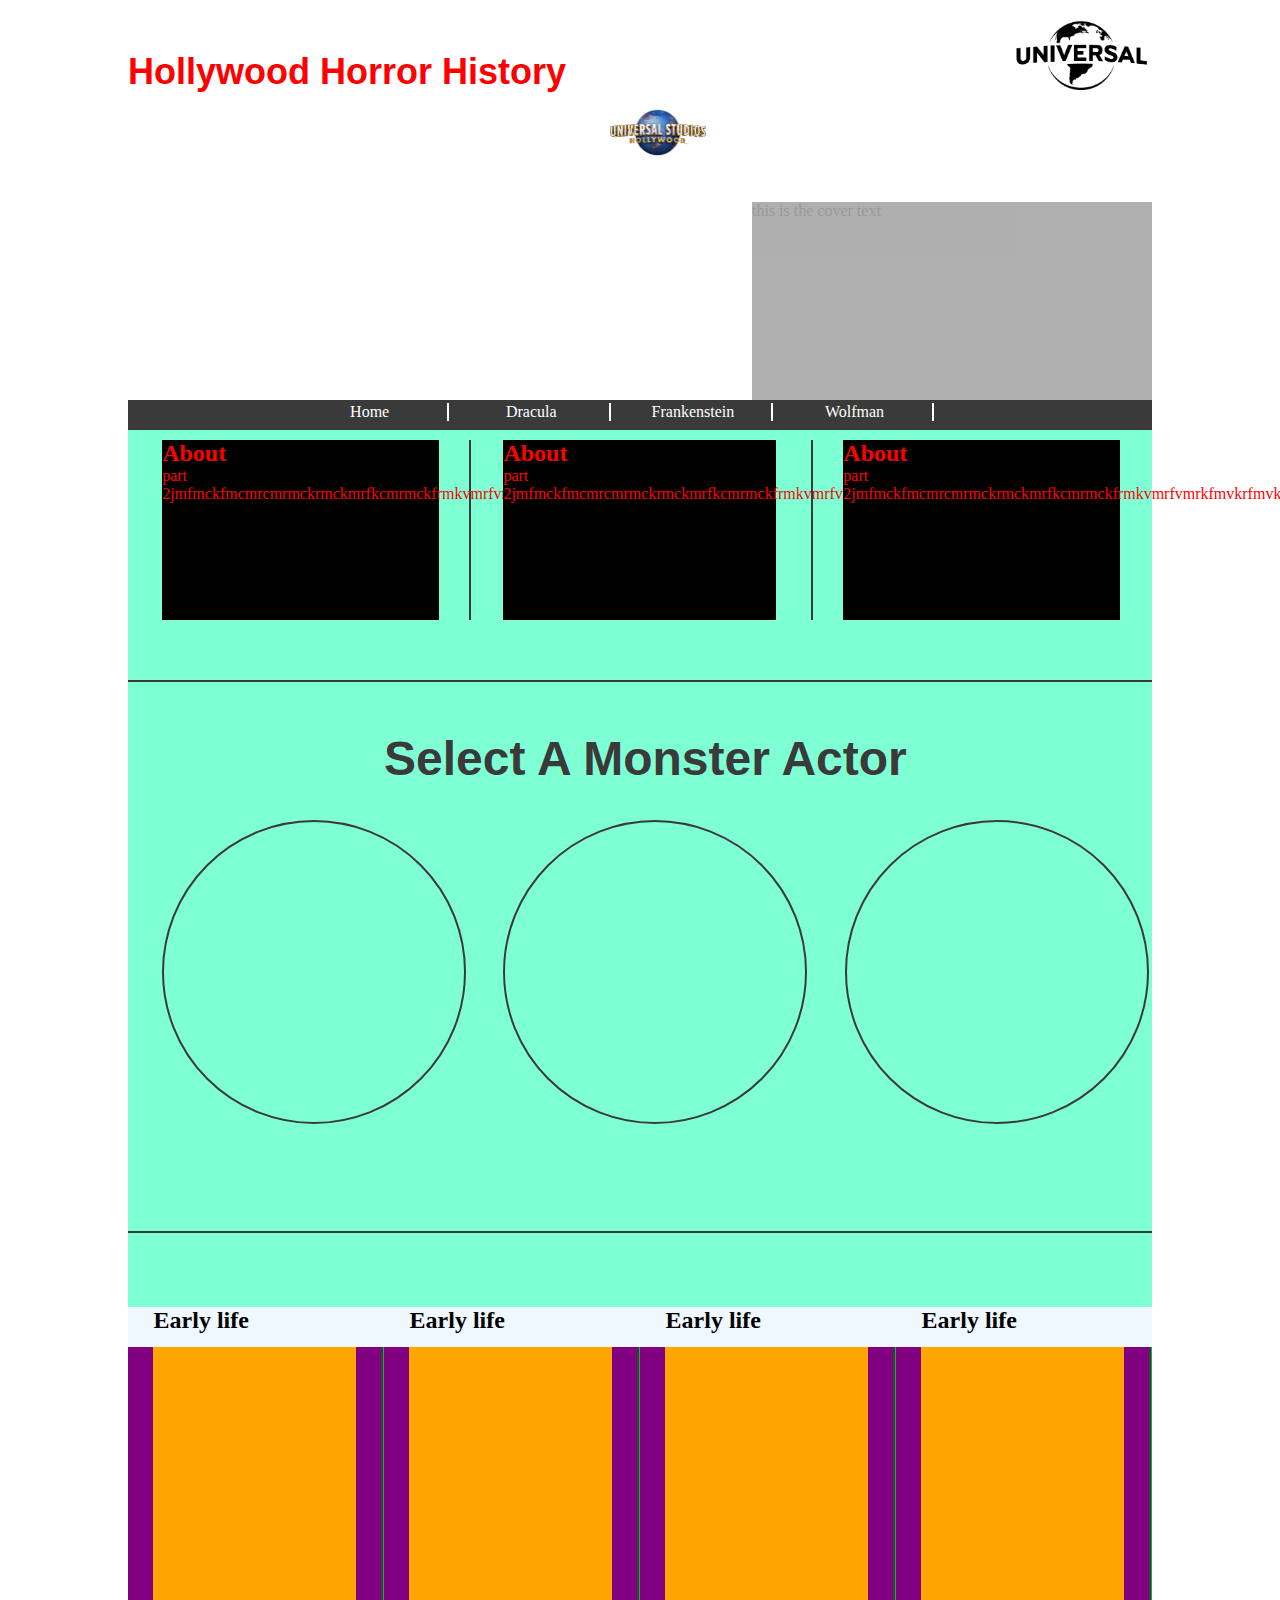
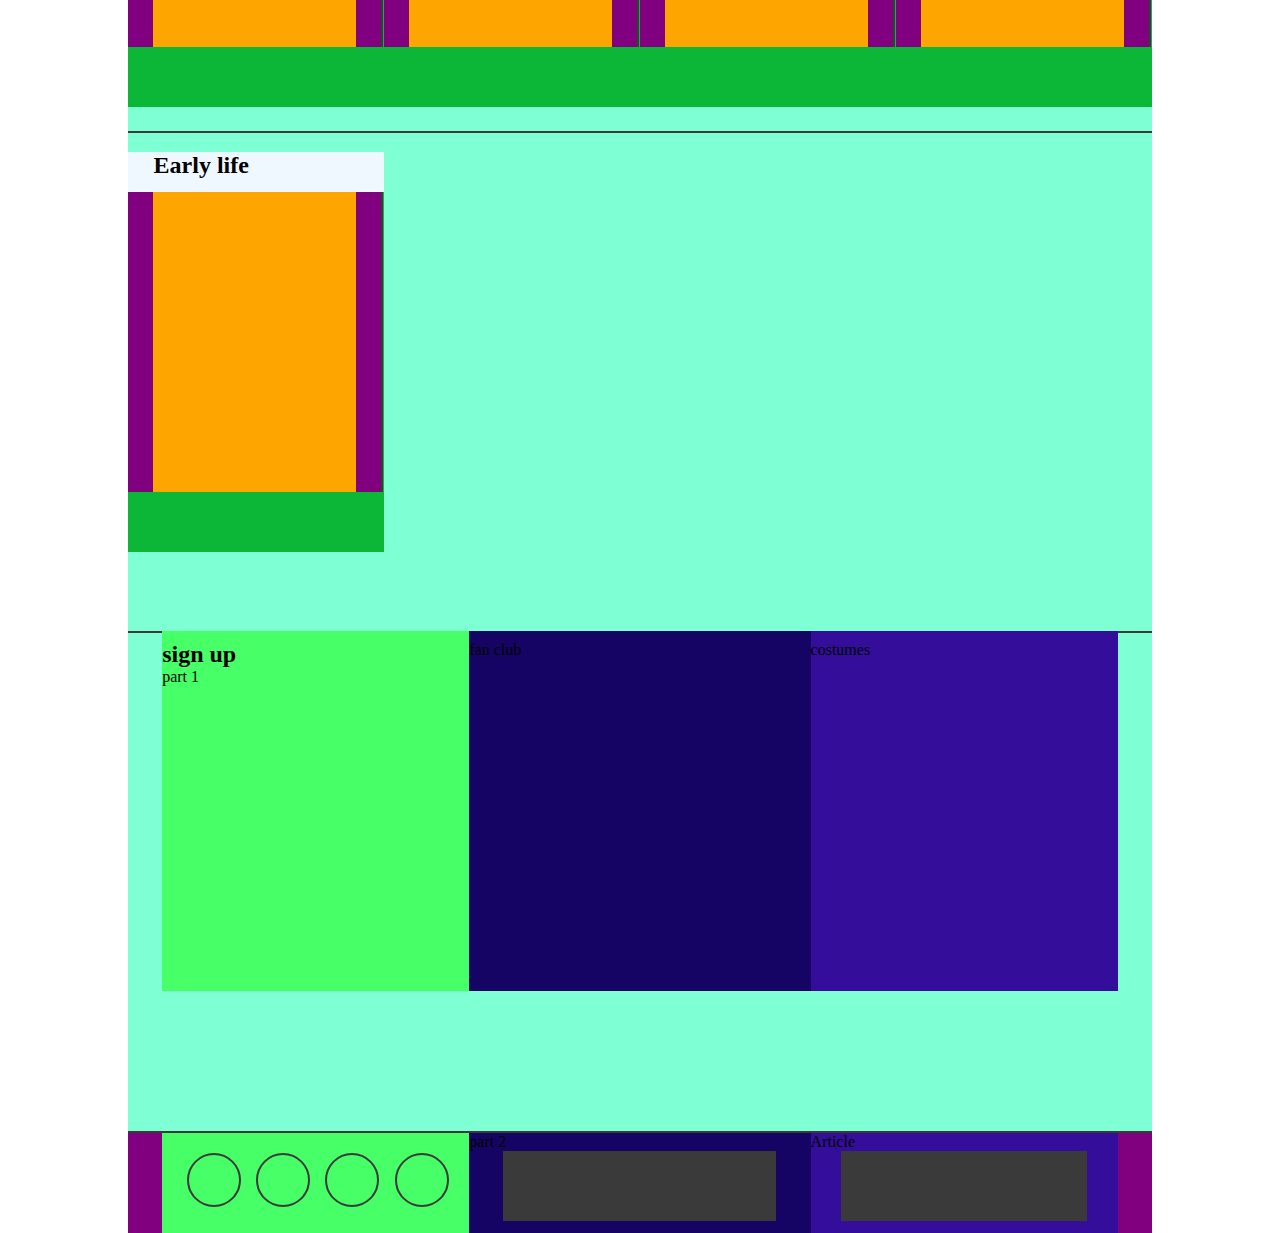
==== index.html @ f67eca4f "add new text box structure" ====
<!DOCTYPE html>
<html lang="en">
    <head>
        <meta charset="UTF-8">
        <meta http-equiv="X-UA-Compatible" content="IE=edge">
        <meta name="viewport" content="width=device-width, initial-scale=1.0">
        <title>Hollywood Horror History</title>
        <!-- link to stylesheet for this website -->
        <link rel="stylesheet" type="text/css" href="/assets/css/style.css">
    </head>
    <body>
        <header>
            <!--The main logo is internal link and the uni-logo is an external link -->
            <div class="Title-container">
                <div class="Title-box">
                <h1 id="Title">Hollywood Horror History</h1>
                </div>
                <div class="logo-container">
                    <a class="logo1" href="index.html" rel="noopener" alt="site logo of universal studios"
                    aria-label="opens hollywood horror history main website page">
                        <img  src="/assets/images/Universal-Logo.png"></a>
                </div>
            </div>
            <!--this will hold the hero image and a transparent panel with relavent information-->
            <div class="hero-container">
                <div class="hero-box">
                    <div id="hero-image">
                        <div id="cover">
                            this is the cover text
                            <div id="universal-hollywood">
                            </div>
                        </div>
                        <div class="img">
                            <div class="studios-icon">
                            </div>
                        </div>
                    </div>
                </div>
            </div>
        </header>
        <!-- nav is flush with header(hero-image) with links to other pages-->
        <nav>
            <div class="nav-box">
                <ul>
                    <li><a id="index" href="index.html" target="_blank" aria-label="Brings you to the main web page">Home</a></li>
                    <li><a id="dracy" href="drac.html" target="_blank" aria-label="brings you to bela lugosis page">Dracula</a></li>
                    <li ><a id="franky" href="frank.html" target="_blank" aria-label="brings you to borris page" >Frankenstein</a></li>
                    <li ><a id="wolfy" href="wolf.html" target="_blank" aria-label="brings you to chaneys page">Wolfman</a></li>
                </ul>
            </div>
        </nav>
        <!-- main holds 3 sections with interactive content-->
        <!-- about section-->
        <main id="welcome-main">
            <section class="part1">
                <div class="box-container1">
                    <div class="box1">
                        <div class="top-content-left">
                            <div class="top-text-left">
                                <div class="about-left">
                                    <h2>About</h2>
                                    <p>part 2jmfmckfmcmrcmrmckrmckmrfkcmrmckfrmkvmrfvmrkfmvkrfmvk</p>
                                </div>
                            </div>
                        </div>
                    </div>
                        <div class="box1">
                            <div class="top-content-center">
                                <div class="top-text-center">
                                   <div class="about-center">
                                         <h2>About</h2>
                                         <p>part 2jmfmckfmcmrcmrmckrmckmrfkcmrmckfrmkvmrfvmrkfmvkrfmvk</p>
                                   </div>
                                </div>
                            </div>
                        </div>
                        <div class="box1">
                            <div class="top-content-right"> 
                                <div class="top-text-right">
                                    <div class="about-right">
                                        <h2>About</h2>
                                        <p>part 2jmfmckfmcmrcmrmckrmckmrfkcmrmckfrmkvmrfvmrkfmvkrfmvk</p>
                                  </div>
                                </div>
                            </div>
                        </div>
                    </div>
                </section>
                <!--Monster box icons-->
            <section class="part2">
                    <div class="box-container1">
                        <h2 id="selection-text">Select A Monster Actor</h2>
                        <div class="box1">
                            <div class="monster-dracula">
                                <img src="/assets/images/drac-icon.jpg">
                            </div>
                        </div>
                            <div class="box1">
                                <div class="monster-frankenstien">
                                    <img src="/assets/images/frank-icon.jpg">
                                </div>
                            </div>
                            <div class="box1">
                                <div class="monster-wolfman">
                                    <img src="/assets/images/wolf-icon.jpg">
                                </div>
                            </div>
                        </div>
                </section>
                <!--Event days times and whats on-->
                <section class="part3">
                    <div class="box-container1">
                        <div class="box2">
                            <div class="heading-box">
                                <h2>Early life</h2>
                            </div>
                            <div class="border-box">
                                <div class="text-box1">
                                </div>
                            </div>
                        </div>
                        <div class="box2">
                            <div class="heading-box">
                                <h2>Early life</h2>
                            </div>
                            <div class="border-box">
                                <div class="text-box1">
                                </div>
                            </div>
                        </div>
                        <div class="box2">
                            <div class="heading-box">
                                <h2>Early life</h2>
                            </div>
                            <div class="border-box">
                                <div class="text-box1">
                                </div>
                            </div>
                        </div>
                        <div class="box2">
                            <div class="heading-box">
                                <h2>Early life</h2>
                            </div>
                            <div class="border-box">
                                <div class="text-box1">
                                </div>
                            </div>
                        </div>
                    </div>
                </section>
                <section class="part3">
                    <div class="box-container1">
                        <div class="box2">
                            <div class="heading-box">
                                <h2>Early life</h2>
                            </div>
                            <div class="border-box">
                                <div class="text-box1">
                                </div>
                            </div>
                        </div>
                    </div>
                       
                </section>
                <!-- With 2 and 3 wide column types defined -->
                <!--just copy and paste to add new sections of content-->
                <section class="part4">
                    <div class="box-container1">
                        <div class="box1">
                            <div class="text-left">
                                <h2>sign up</h2>
                                <p>part 1</p>
                                </div>
                            </div>
                            <div class="box1">
                                <div class="text-center">fan club
                                </div>
                            </div>
                            <div class="box1">
                                <div class="text-right"> 
                                    <p>costumes</p>
                                </div>
                            </div>
                        </div>
                </section>
                <!--footer holds links to social media-->
            <footer>
                <div class="foot-container">
                    <div class="foot-box">
                        <div class="foot-left">
                           <div id="contain-left" class="link-container">
                                <div id="left-link" class="link-box">
                                    <i id="face" class="fa-brands fa-facebook-f"></i>
                                </div>
                                <div class="link-box">
                                    <i id="twitt"class="fa-brands fa-twitter"></i>
                                </div>
                                <div class="link-box">
                                    <i id ="tube" class="fa-brands fa-youtube"></i>
                                </div>
                                <div id="right-link" class="link-box">
                                    <i id="gram"class="fa-brands fa-instagram"></i>
                                </div>
                            </div>
                        </div>
                    </div>
                <div class="foot-box">
                        <div class="foot-center">part 2
                            <div class="foot-text1"></div>
                        </div>
                    </div>
                    <div class="foot-box">
                        <div class="foot-right"> 
                            <p>Article</p>
                            <div class="foot-text1"></div>
                        </div>
                    </div>
                </div>
            </footer>
        </main> 
        <!--copy and pasted script from love running project-->
        <script src="https://kit.fontawesome.com/d88aa43aec.js" crossorigin="anonymous"></script> 
    </body>
</html>
---- assets/css/style.css ----
*{
    margin: 0;
    padding: 0;
    border:none;
}
/* main title/heading to website index page*/
header{
    width: 100%;
    height:400px;
    padding:0;
}
/* header content */
/* main title of the page and thier alternatives*/
.Title-container{
    height:100px;
    width:80%;
    margin: 0 0 0 10%;
    padding: 0;
}
.Title-container > div{
display:inline-block;
}
.Title-box{
    float: left;
    height:100px;
    width:50%;
    margin: 0 0 0 0;
    font-size: large;
    font-family: sans-serif;
    padding: 0 0 0 0;
}
#Title{
   margin:0 0 0 0 ;
   padding: 10% 0 0 0;
   color:red;
}
/* This is the logo section */
.logo-container{
    height:100px;
    width:50%;
    margin: 0 0 0 0;
    font-size: large;
    font-family: sans-serif;
    padding: 0% 0 0 0;
}
.logo1{
    float:right;
    margin: 3% 0 0 0;
    height:80px;
    width:160px;
}
.logo1 img{
    float: right;
    height:80px;
    width:160;
}
/*This is the header/hero-image section*/
.hero-container{
    height:300px;
    width:100%;
}
.hero-box{
    margin: 0 0 0 10%;
    height: 300px;
    width: 80%;
}
#cover{
    color: black;
    margin: 10% 0 0 0;
    float: right;
    height: 200px;
    width:400px;
    background-color:#3a3a3a;
    opacity: 40%;
}
#universal-hollywood{
    height: 100px;
    width:100px;
}
#hero-image{
    overflow: hidden;
    height: 300px;
    width: 100%;
}
.img{
    background-image: url(/assets/images/bela-header.webp);
    height:300px;
    width:1200px;
}
.studios-icon{
    margin: 0 0 0 40%;
    height: 80px;
    width: 100px;
    background-image: url(/assets/images/ush-header-logo-b.webp);
    background-size: contain ;
    background-repeat: no-repeat;
}
/* main navigation for website */
nav{
    margin: 0 0 0 10%;
    height:30px;
    width:80%;
    background-color: #3a3a3a;
    padding: 0;
}
.nav-box{
    float: left;
    height:30px;
    width: 80%;
    position: center;
    padding: 0;
}
nav ul {
    float: left;
    height: 30px;
    width:100%;
    margin: 0 0 0 20%;
}
nav ul li{
        height: 18px;
        width:15%;
        margin: 3px 0;
        display: inline-block;
        padding: 0 2% 0 2%;
        border-right: 2px solid #fff;
        color: #fff;
        text-align:center;
}
#nav-right{
    border-right: none;
}
nav ul li a{
    text-decoration: none;
    color:#fff;
}
nav ul li a:hover{
    text-decoration: none;
}
/* customised link colours associated with monster page*/
#index:hover{
    color: aqua;
}
#dracy:hover{
    color:red;
}
#franky:hover{
    color: lime;
}
#wolfy:hover{
    color: orangered;
}
/* main website content */
main{
    float: left;
    margin: 0 0 0 10%;
    width: 80%;
    background-color: aquamarine;
}
.part1{
    height: 250px;
    width: 100%;
}
.part2, .part3, .part4 {
    height: 500px;
    width: 100%;
}
.box-container1{
    height:100%;
    width:100%;
    margin: 0;
    border-bottom: 2px solid #3a3a3a;
}

.box1{
    float: left;
    height: 100%;
    width: 33.33%;
}
/* 2 column section */
.box2{   
    margin: 2% 0 0 0;
    float: left; 
    height: 400px;
    width: 25%;
    background-color:rgb(12, 182, 55);
}
.heading-box{
    height:40px;
    width:90%;
    background-color: aliceblue;
    padding-left:10%;
}
.border-box{
    height:300px;
    width:99%;
    background-color: purple;
    border-right: 2px solid #3a3a3a ;
}
.text-box1{
    margin:0 10% 0 10%;
    height:300px;
    width:80%;
    background-color: orange;
}
.box3{
    float: left;
    height: 400px;
    width: 100%;
    background-color:yellow;;
}
.box4{
    float: left;
    height: 100%;
    width: 80%;
    background-color:rgb(31, 163, 196);
    border-right:1px solid #3a3a3a ;
     margin: 0 10% 0 10%;
}

.box5{
    float: left;
    height: 100%;
    width: 82%;
    background-color:pink;
    border-right:1px solid #3a3a3a ;
    padding: 0 0 0 5%;
}
/* this box is for video media*/
.box-video{
    margin: 6.3% 0 0 0;
    float: left;
    height: 300px;
    width: 470px;
    background-color:rgb(111, 196, 31);
    border:1px solid #3a3a3a ;
    padding: 0 0 0 0;
}
.side-text{
    margin: 2% 0 0 0 ;
    height:300px ;
    width:100% ;
    background-color: red;
    border: 1px solid #3a3a3a;
}
.side-img{
    margin: 15% 0 0 0 ;
    height:300px ;
    width:100% ;
    background-color: purple;
    border: 1px solid #3a3a3a;
}
/* About section columns*/
.top-content-left{
    float:left;
    margin: 0 0 0 10%;
    height: 200px;
    width: 90%;
    padding: 10px 0 0 0;
}
.top-content-right{
    float:left;
    margin: 0 10% 0 0;
    height: 200px;
    width: 90%;
    padding: 10px 0 0 0;
    text-align: center;
    text-align: left;
}
.top-content-center{
    float:left;
    height: 200px;
    width: 100%;
    padding: 10px 0 0 0;
    text-align: center;
    text-align: left;
}
.top-text-left{
    float: left;
    height:180px;
    width:100%;
    padding: 0 0 0 0;
    border-right: 2px solid #3a3a3a;
}
.top-text-right{
    float: left;
    height:180px;
    width:100%;
    border-left: 2px solid #3a3a3a;
}
.top-text-center{
    float: left;
    margin:  0 0 0 10%;
    height:180px;
    width:80%;
}
.about-left{
    color:red;
    float: left;
    height: 180px;    
    width: 90%;
    background-color: black;
}
.about-center{
    color:red;
    float: left;
    height: 180px;    
    width: 100%;
    background-color: black;
}
.about-right{
    color:red;
    float:left;
    margin: 0 0 0 10%;
    height: 180px;    
    width: 90%;
    background-color: black;
}
/* main content for three columns*/
.text-left{
    float:left;
    margin: 0 0 0 10%;
    height: 350px;
    width: 90%;
    padding: 10px 0 0 0;
    background-color: rgb(71, 255, 102);
}
.text-right{
    float:left;
    margin: 0 10% 0 0;
    height: 350px;
    width: 90%;
    padding: 10px 0 0 0;
    text-align: center;
    text-align: left;
    background-color: rgb(52, 14, 155);
}
.text-center{
    float:left;
    margin: 0 0 0 0;
    height: 350px;
    width: 100%;
    padding: 10px 0 0 0;
    text-align: center;
    text-align: left;
    background-color: rgb(21, 4, 100);
}
/* Monster icons*/
#selection-text{
    margin: 5% 0 0 25%;
    font-family: sans-serif;
    color:#3a3a3a;
    font-size:300%;
}
.monster-dracula{
    overflow: hidden;
    margin: 10% 0 0 10%;
    height: 300px;
    width: 300px;
    border-radius: 50%;
    border: 2px solid #3a3a3a;
}
.monster-dracula:hover{
    margin: 5% 28% 0 0;
    height: 350px;
    width: 350px;
    border: 4px solid red;
}
.monster-dracula img{
    margin: 0 0 0 -5%;
    max-height: 150%;
    max-width: 150%;
}
.monster-frankenstien{
    overflow: hidden;
    margin: 10% 0 0 10%;
    height: 300px;
    width: 300px;
    overflow: hidden;
    border-radius: 50%;
    border: 2px solid #3a3a3a;
}
.monster-frankenstien:hover{
    margin: 5% 0 0 0;
    height: 350px;
    width: 350px;
    border: 4px solid lime;
}
.monster-frankenstien img{
    margin: 0 0 0 -5%;
    max-height: 150%;
    max-width: 150%;
}
.monster-wolfman{
    margin: 10% 0 0 10%;
    height: 300px;
    width: 300px;
    overflow: hidden;
    border-radius: 50%;
    border: 2px solid #3a3a3a;
}
.monster-wolfman:hover{
    margin: 5% 30% 0 0;
    height: 350px;
    width: 350px;
    border: 4px solid orangered;
}
.monster-wolfman img{
    margin: 0 0 0 0;
    max-height: 134%;
    max-width: 134%;
}
/* footer section of website*/
footer{
    float: left;
    height: 100px;
    width: 100%;
}
.foot-container{
    height:100px;
    width:100%;
    margin: 0;
    background-color: rgb(19, 7, 185);
    border-top: 2px solid #3a3a3a;
}
.foot-box{
    float: left;
    height: 100px;
    width: 33.33%;
    background-color:purple;
}
.foot-left{
    float:left;
    margin: 0 0 0 10%;
    height: 100px;
    width: 90%;
    padding:0;
    background-color: rgb(71, 255, 102);
}
.foot-right{
    float:left;
    margin: 0 10% 0 0;
    height: 100px;
    width: 90%;
    padding:0;
    text-align: center;
    text-align: left;
    background-color: rgb(52, 14, 155);
}
.foot-center{
    float:left;
    margin: 0 0 0 0;
    height: 100px;
    width: 100%;
    padding:0;
    text-align: center;
    text-align: left;
    background-color: rgb(21, 4, 100);
}
.link-container{
margin: 20px 0 0 0;
height: 70px;
width: 100%;
border-right: 2px solid #3a3a3a;
}
#contain-left{
    border-right: 2px solid #3a3a3a;
}
.link-box{
    overflow: hidden;
    margin: 0 0 0 5%;
    float: left;
    height: 50px;
    width: 50px;
    border: 2px solid #3a3a3a;
    border-radius: 50%;
}
#left-link{
    margin-left: 8%;
}
#face{
    font-size: 200%;
    margin:18% 0 0 27%;
    height: 100%;
    width: 100%;
    color:#3a3a3a;
}
#twitt{
    font-size:200%;
    margin:20% 0 0 17%;
    height: 100%;
    width: 100%;
    color:#3a3a3a;
}
#tube{
    font-size:240%;
    margin:15% 0 0 6%;
    height: 100%;
    width: 100%;
    color:#3a3a3a;
}
#gram{
    font-size:260%;
    margin: 10% 0 0 13%;
    height: 100%;
    width: 100%;
    color:#3a3a3a;
}
.foot-text1{
    margin: 0 10% 0 10%;
   height:70px;
   width:80%;
   background-color: #3a3a3a; 
}
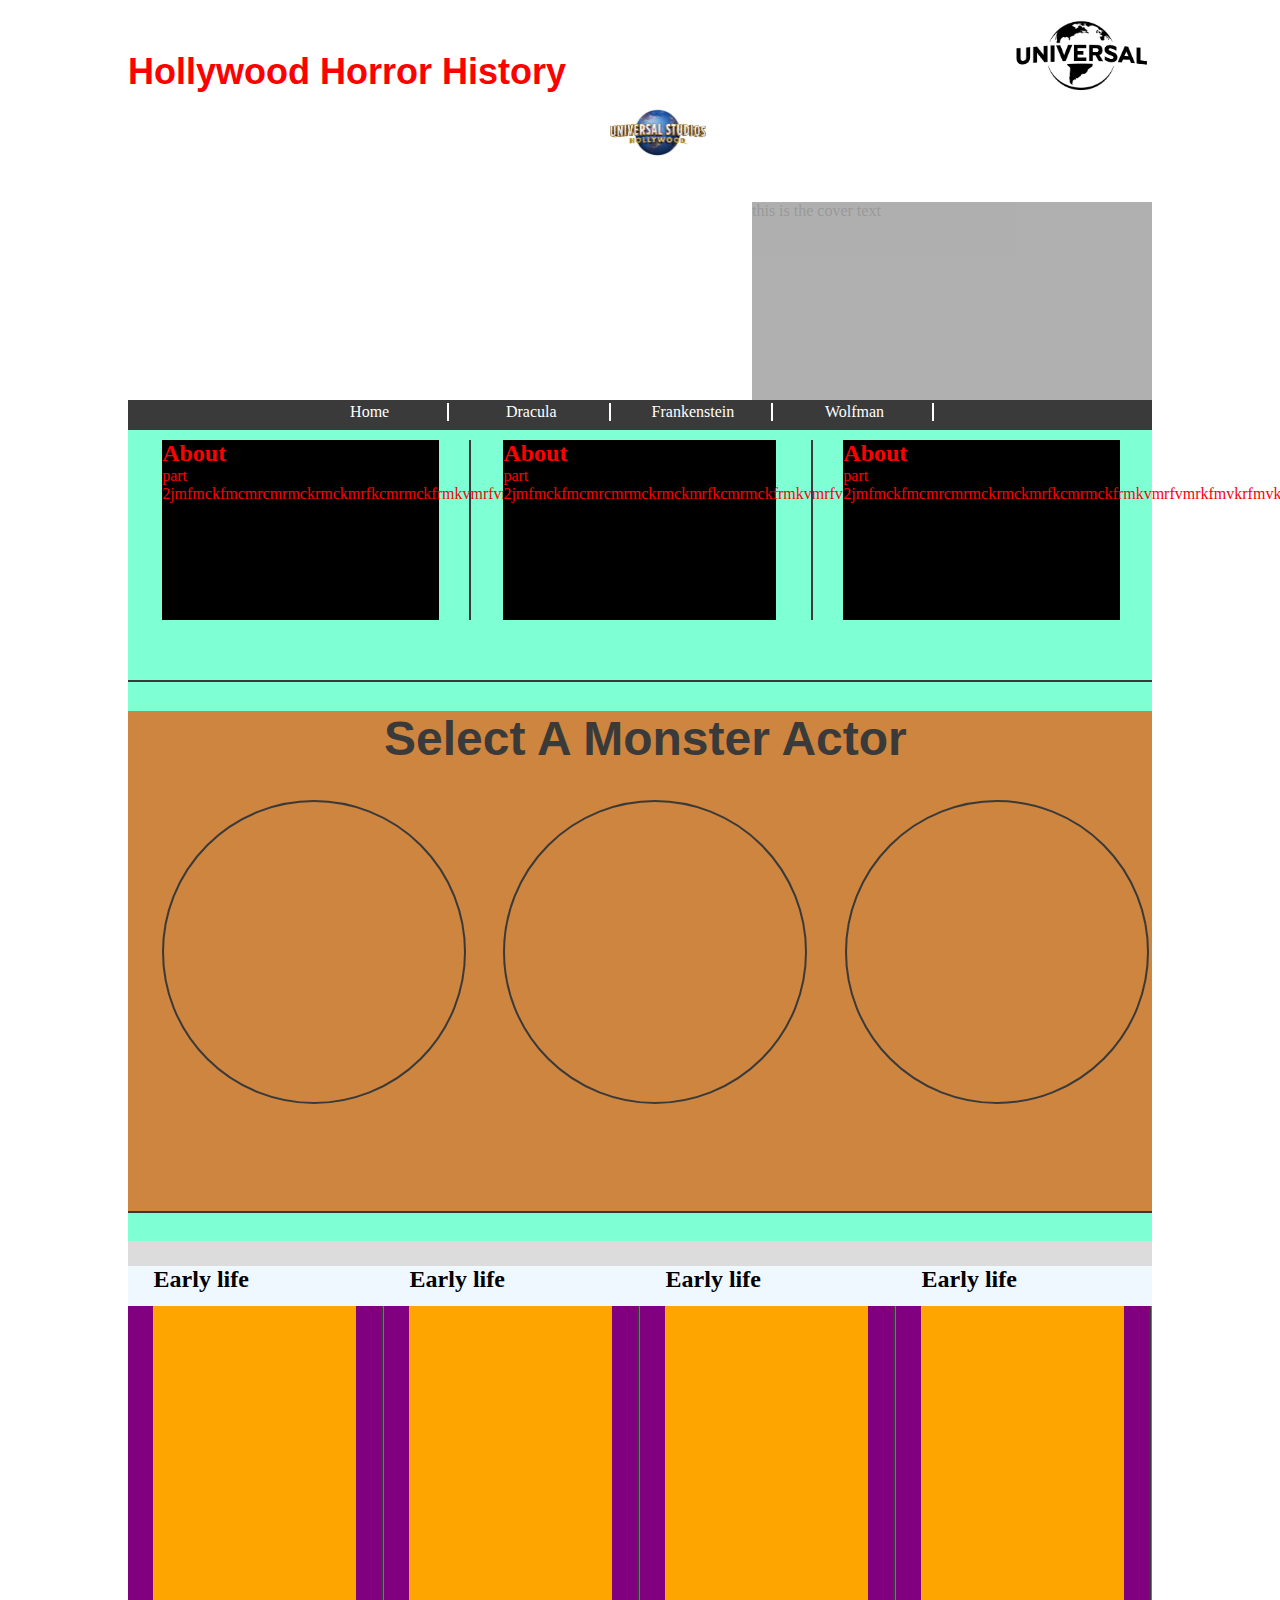
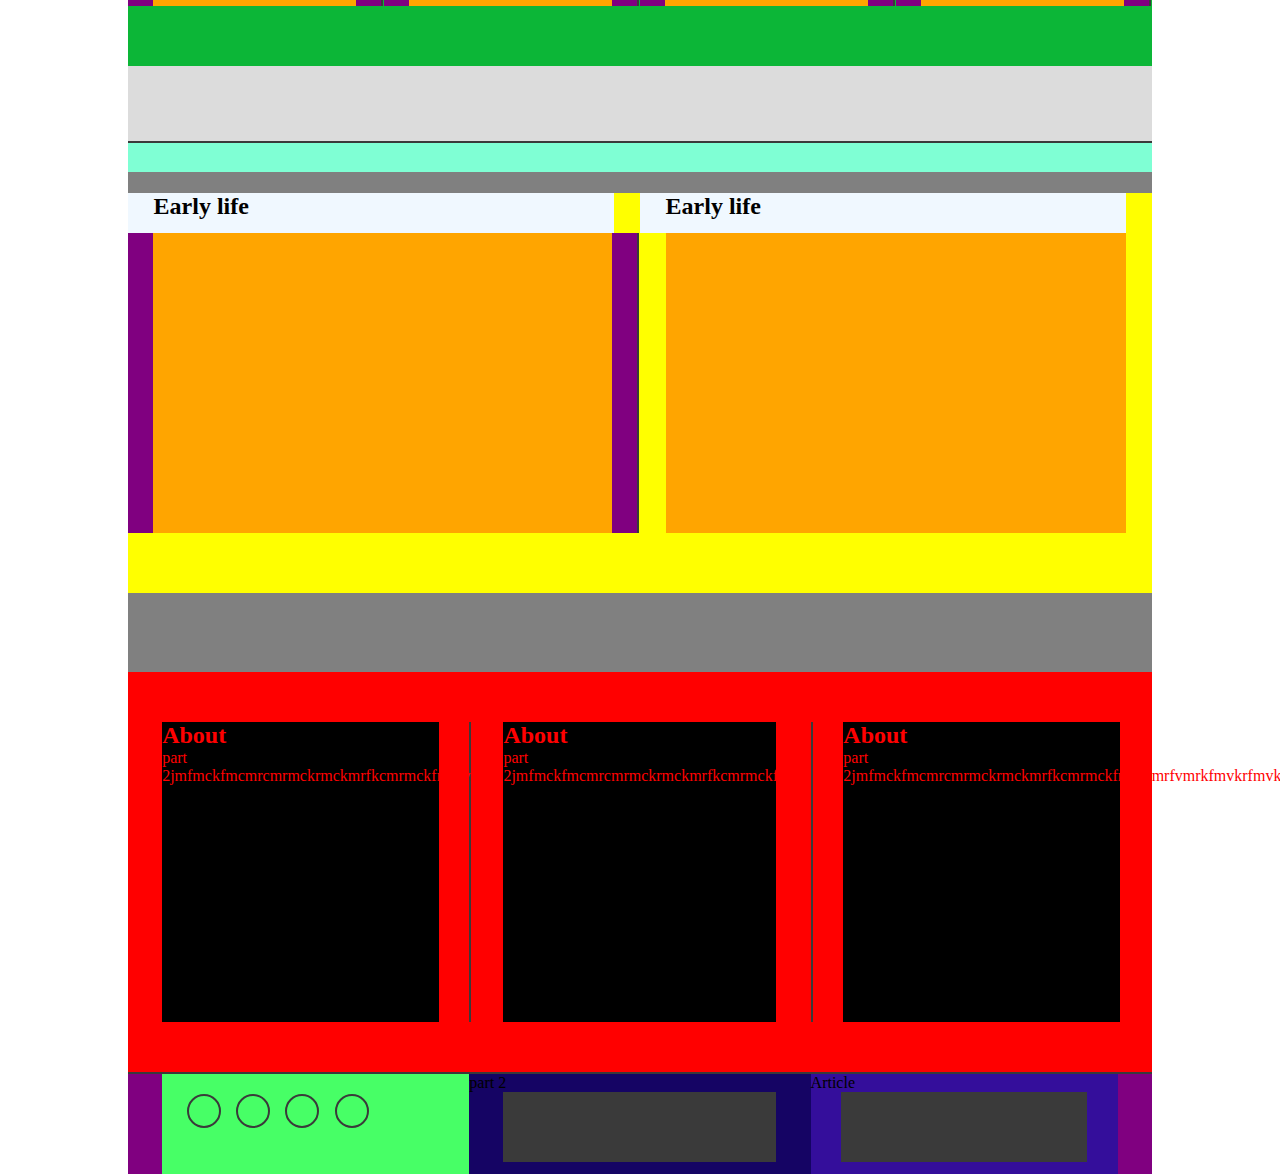
==== commit 66277704: "social links pop up animation" ====
--- a/index.html
+++ b/index.html
@@ -88,7 +88,7 @@
                 </section>
                 <!--Monster box icons-->
             <section class="part2">
-                    <div class="box-container1">
+                    <div class="box-container2">
                         <h2 id="selection-text">Select A Monster Actor</h2>
                         <div class="box1">
                             <div class="monster-dracula">
@@ -109,53 +109,62 @@
                 </section>
                 <!--Event days times and whats on-->
                 <section class="part3">
-                    <div class="box-container1">
-                        <div class="box2">
-                            <div class="heading-box">
-                                <h2>Early life</h2>
-                            </div>
-                            <div class="border-box">
-                                <div class="text-box1">
-                                </div>
-                            </div>
-                        </div>
-                        <div class="box2">
-                            <div class="heading-box">
-                                <h2>Early life</h2>
-                            </div>
-                            <div class="border-box">
-                                <div class="text-box1">
-                                </div>
-                            </div>
-                        </div>
-                        <div class="box2">
-                            <div class="heading-box">
-                                <h2>Early life</h2>
-                            </div>
-                            <div class="border-box">
-                                <div class="text-box1">
-                                </div>
-                            </div>
-                        </div>
-                        <div class="box2">
-                            <div class="heading-box">
-                                <h2>Early life</h2>
-                            </div>
-                            <div class="border-box">
-                                <div class="text-box1">
-                                </div>
-                            </div>
-                        </div>
-                    </div>
-                </section>
-                <section class="part3">
-                    <div class="box-container1">
-                        <div class="box2">
-                            <div class="heading-box">
-                                <h2>Early life</h2>
-                            </div>
-                            <div class="border-box">
-                                <div class="text-box1">
+                    <div class="box-container2">
+                        <div class="box2">
+                            <div class="heading-box1">
+                                <h2>Early life</h2>
+                            </div>
+                            <div class="border-box1">
+                                <div class="text-box1">
+                                </div>
+                            </div>
+                        </div>
+                        <div class="box2">
+                            <div class="heading-box1">
+                                <h2>Early life</h2>
+                            </div>
+                            <div class="border-box1">
+                                <div class="text-box1">
+                                </div>
+                            </div>
+                        </div>
+                        <div class="box2">
+                            <div class="heading-box1">
+                                <h2>Early life</h2>
+                            </div>
+                            <div class="border-box1">
+                                <div class="text-box1">
+                                </div>
+                            </div>
+                        </div>
+                        <div class="box2">
+                            <div class="heading-box1">
+                                <h2>Early life</h2>
+                            </div>
+                            <div class="border-box1">
+                                <div class="text-box1">
+                                </div>
+                            </div>
+                        </div>
+                    </div>
+                </section>
+                <section class="part4">
+                    <div class="box-container2">
+                        <div class="box3">
+                            <div class="heading-box2">
+                                <h2>Early life</h2>
+                            </div>
+                            <div class="border-box2">
+                                <div class="text-box2">
+                                </div>
+                            </div>
+                        </div>
+                        <div class="box3">
+                            <div class="heading-box2">
+                                <h2>Early life</h2>
+                            </div>
+                            <div class="border-box2none">
+                                <div class="text-box2">
                                 </div>
                             </div>
                         </div>
@@ -164,21 +173,36 @@
                 </section>
                 <!-- With 2 and 3 wide column types defined -->
                 <!--just copy and paste to add new sections of content-->
-                <section class="part4">
+                <section class="part5">
                     <div class="box-container1">
                         <div class="box1">
-                            <div class="text-left">
-                                <h2>sign up</h2>
-                                <p>part 1</p>
-                                </div>
-                            </div>
-                            <div class="box1">
-                                <div class="text-center">fan club
-                                </div>
-                            </div>
-                            <div class="box1">
-                                <div class="text-right"> 
-                                    <p>costumes</p>
+                            <div class="section-content-left">
+                                <div class="content-text-left">
+                                    <div class="content-left">
+                                        <h2>About</h2>
+                                        <p>part 2jmfmckfmcmrcmrmckrmckmrfkcmrmckfrmkvmrfvmrkfmvkrfmvk</p>
+                                    </div>
+                                </div>
+                            </div>
+                        </div>
+                            <div class="box1">
+                                <div class="section-content-center">
+                                    <div class="content-text-center">
+                                       <div class="content-center">
+                                             <h2>About</h2>
+                                             <p>part 2jmfmckfmcmrcmrmckrmckmrfkcmrmckfrmkvmrfvmrkfmvkrfmvk</p>
+                                       </div>
+                                    </div>
+                                </div>
+                            </div>
+                            <div class="box1">
+                                <div class="section-content-right"> 
+                                    <div class="content-text-right">
+                                        <div class="content-right">
+                                            <h2>About</h2>
+                                            <p>part 2jmfmckfmcmrcmrmckrmckmrfkcmrmckfrmkvmrfvmrkfmvkrfmvk</p>
+                                      </div>
+                                    </div>
                                 </div>
                             </div>
                         </div>
--- a/assets/css/style.css
+++ b/assets/css/style.css
@@ -160,53 +160,101 @@
     height: 250px;
     width: 100%;
 }
-.part2, .part3, .part4 {
+.part2 {
+    margin: 3% 0 0 0;
     height: 500px;
     width: 100%;
+    background-color:peru;
+}
+.part3{
+    margin: 3% 0 0 0;
+    height: 500px;
+    width: 100%;
+    background-color: gainsboro;
+}
+.part4{
+    margin: 3% 0 0 0;
+    height: 500px;
+    width: 100%;
+    background-color: grey;
+} 
+.part5 {
+    height: 400px;
+    width: 100%;
+    background-color: red;
 }
 .box-container1{
+    margin: 0 0 0 0;
     height:100%;
     width:100%;
-    margin: 0;
+    border-bottom: 2px solid #3a3a3a;
+}
+.box-container2{
+    height:500px;
+    width:100%;
     border-bottom: 2px solid #3a3a3a;
 }
 
 .box1{
     float: left;
     height: 100%;
-    width: 33.33%;
-}
+    width: 33.33%;}
 /* 2 column section */
 .box2{   
-    margin: 2% 0 0 0;
+    margin: 0 0 0 0;
     float: left; 
     height: 400px;
     width: 25%;
     background-color:rgb(12, 182, 55);
 }
-.heading-box{
+.box3{
+    margin: 2% 0 0 0;
+    float: left; 
+    height: 400px;
+    width: 50%;
+    background-color:yellow;
+}
+.heading-box1{
     height:40px;
     width:90%;
     background-color: aliceblue;
     padding-left:10%;
 }
-.border-box{
+.border-box1{
     height:300px;
     width:99%;
     background-color: purple;
     border-right: 2px solid #3a3a3a ;
 }
+.border-box1none{
+    border: none;
+}
 .text-box1{
     margin:0 10% 0 10%;
     height:300px;
     width:80%;
     background-color: orange;
 }
-.box3{
-    float: left;
-    height: 400px;
-    width: 100%;
-    background-color:yellow;;
+.heading-box2{
+    height:40px;
+    width:90%;
+    background-color: aliceblue;
+    padding-left:5%;
+}
+.border-box2{
+    height:300px;
+    width:99.5%;
+    background-color: purple;
+    border-right: 2px solid #3a3a3a ;
+}
+.border-box2none{
+    border: none;
+}
+.text-box2{
+    margin:0 0 0 5%;
+    height:300px;
+    width:90%;
+    background-color: orange;
 }
 .box4{
     float: left;
@@ -235,20 +283,6 @@
     border:1px solid #3a3a3a ;
     padding: 0 0 0 0;
 }
-.side-text{
-    margin: 2% 0 0 0 ;
-    height:300px ;
-    width:100% ;
-    background-color: red;
-    border: 1px solid #3a3a3a;
-}
-.side-img{
-    margin: 15% 0 0 0 ;
-    height:300px ;
-    width:100% ;
-    background-color: purple;
-    border: 1px solid #3a3a3a;
-}
 /* About section columns*/
 .top-content-left{
     float:left;
@@ -346,7 +380,7 @@
 }
 /* Monster icons*/
 #selection-text{
-    margin: 5% 0 0 25%;
+    margin: 0 0 0 25%;
     font-family: sans-serif;
     color:#3a3a3a;
     font-size:300%;
@@ -409,6 +443,72 @@
     max-height: 134%;
     max-width: 134%;
 }
+/* 3column content*/
+.section-content-left{
+    float:left;
+    margin: 0 0 0 10%;
+    height: 350px;
+    width: 90%;
+    padding: 50px 0 0 0;
+}
+.section-content-right{
+    float:left;
+    margin: 0 10% 0 0;
+    height: 350px;
+    width: 90%;
+    padding: 50px 0 0 0;
+    text-align: center;
+    text-align: left;
+}
+.section-content-center{
+    float:left;
+    height: 350px;
+    width: 100%;
+    padding: 50px 0 0 0;
+    text-align: center;
+    text-align: left;
+}
+.content-text-left{
+    float: left;
+    height:300px;
+    width:100%;
+    padding: 0 0 0 0;
+    border-right: 2px solid #3a3a3a;
+}
+.content-text-right{
+    float: left;
+    height:300px;
+    width:100%;
+    border-left: 2px solid #3a3a3a;
+}
+.content-text-center{
+    float: left;
+    margin:  0 0 0 10%;
+    height:300px;
+    width:80%;
+}
+.content-left{
+    color:red;
+    float: left;
+    height: 300px;    
+    width: 90%;
+    background-color: black;
+}
+.content-center{
+    color:red;
+    float: left;
+    height: 300px;    
+    width: 100%;
+    background-color: black;
+}
+.content-right{
+    color:red;
+    float:left;
+    margin: 0 0 0 10%;
+    height: 300px;    
+    width: 90%;
+    background-color: black;
+}
 /* footer section of website*/
 footer{
     float: left;
@@ -469,8 +569,17 @@
     overflow: hidden;
     margin: 0 0 0 5%;
     float: left;
-    height: 50px;
-    width: 50px;
+    height: 30px;
+    width: 30px;
+    border: 2px solid #3a3a3a;
+    border-radius: 50%;
+}
+.link-box:hover{
+    overflow: hidden;
+    margin: 0 0 0 5%;
+    float: left;
+    height: 40px;
+    width: 40px;
     border: 2px solid #3a3a3a;
     border-radius: 50%;
 }
@@ -484,26 +593,38 @@
     width: 100%;
     color:#3a3a3a;
 }
+#face:hover{
+    color:blue;
+}
 #twitt{
     font-size:200%;
-    margin:20% 0 0 17%;
+    margin:17% 0 0 15%;
     height: 100%;
     width: 100%;
     color:#3a3a3a;
 }
+#twitt:hover{
+    color:lightseagreen;
+}
 #tube{
-    font-size:240%;
-    margin:15% 0 0 6%;
+    font-size:200%;
+    margin:10% 0 0 4%;
     height: 100%;
     width: 100%;
     color:#3a3a3a;
 }
+#tube:hover{
+    color:crimson;
+}
 #gram{
-    font-size:260%;
-    margin: 10% 0 0 13%;
+    font-size:230%;
+    margin: 6% 0 0 9%;
     height: 100%;
     width: 100%;
     color:#3a3a3a;
+}
+#gram:hover{
+    color:blueviolet;
 }
 .foot-text1{
     margin: 0 10% 0 10%;
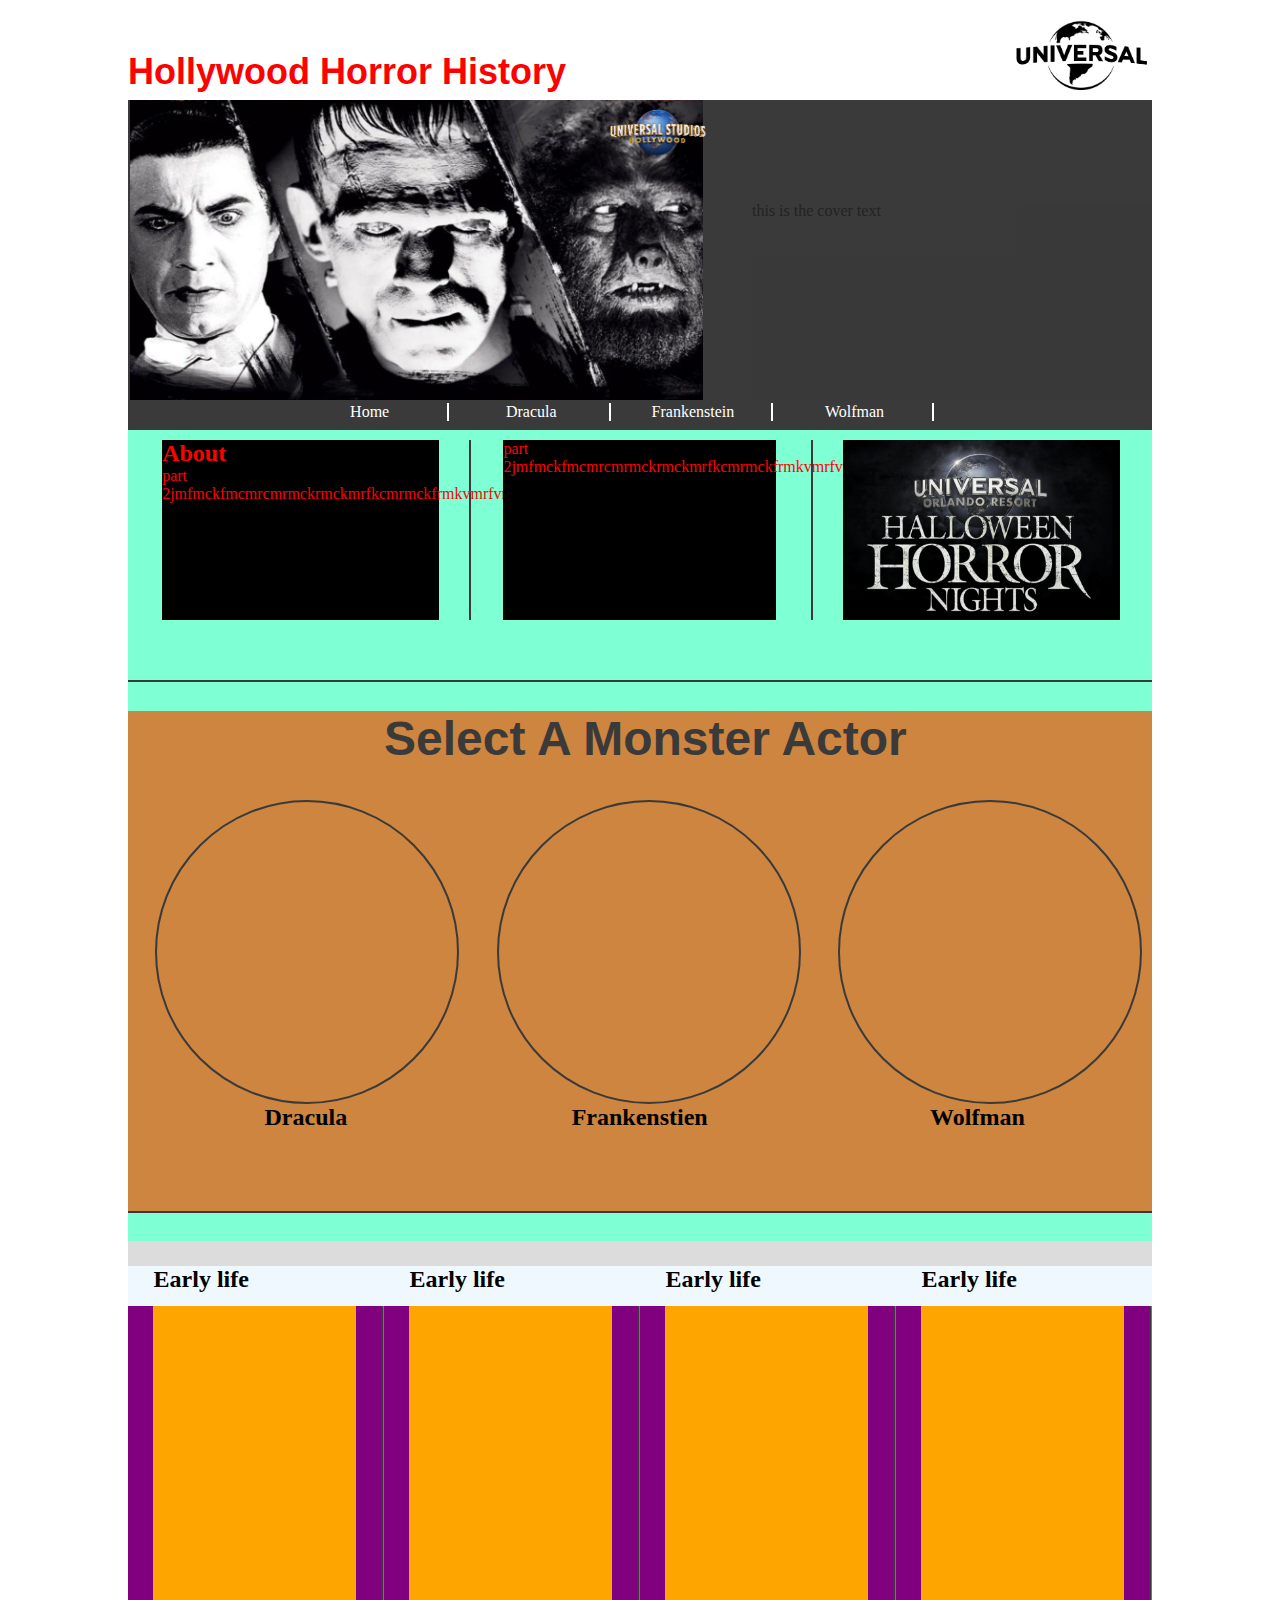
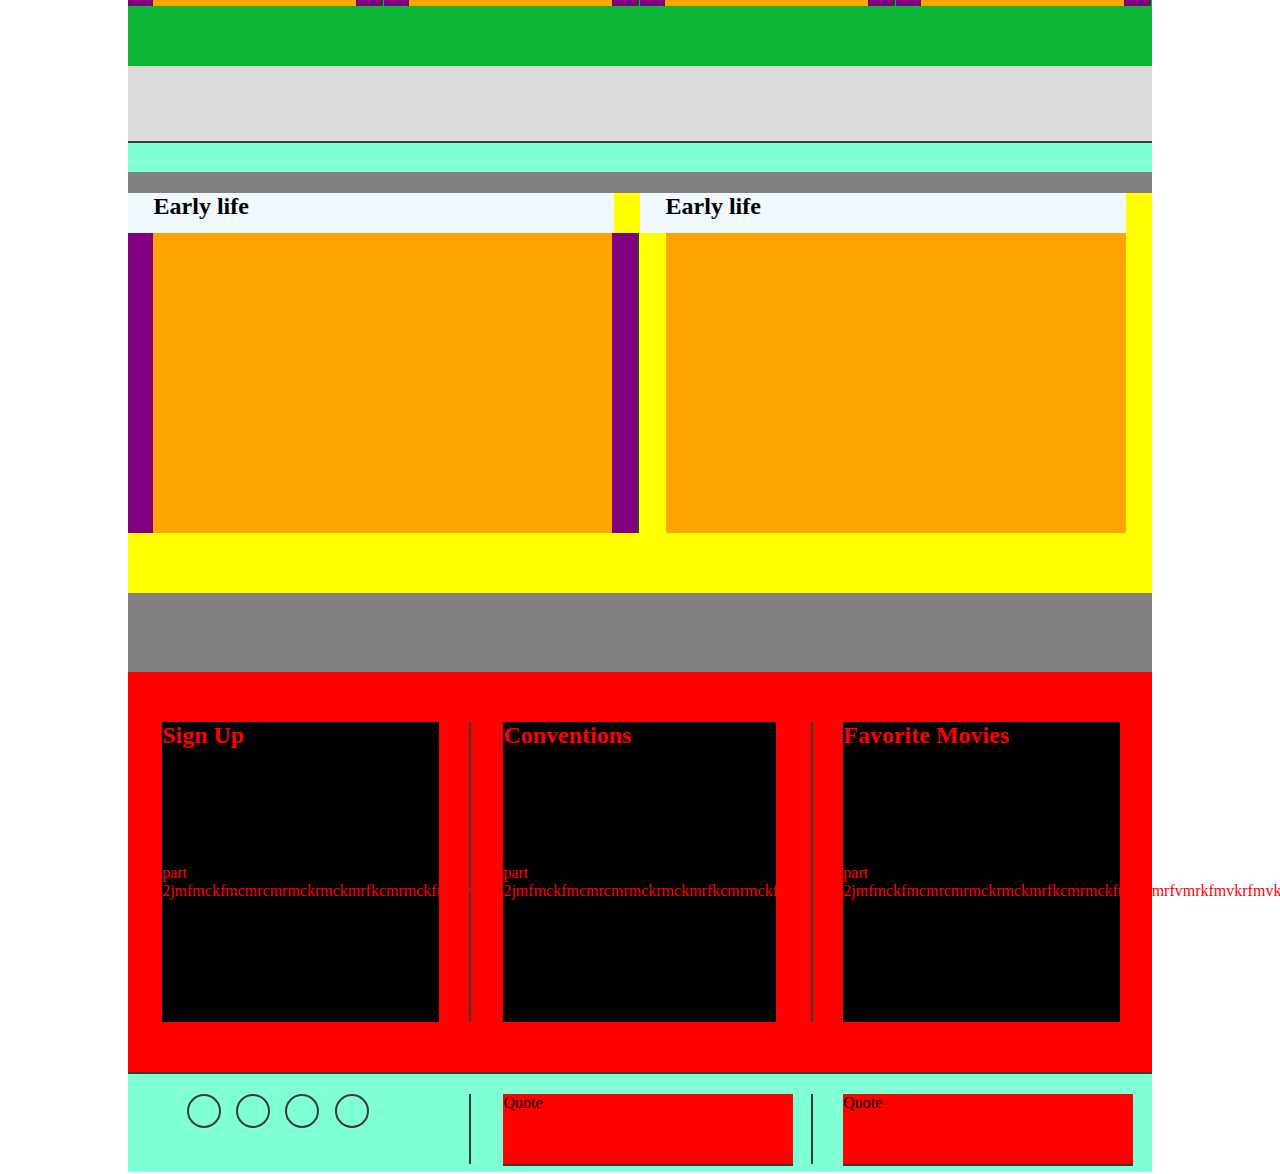
==== commit 50f56b3b: "add content testing and icon selection" ====
--- a/index.html
+++ b/index.html
@@ -68,7 +68,7 @@
                             <div class="top-content-center">
                                 <div class="top-text-center">
                                    <div class="about-center">
-                                         <h2>About</h2>
+                                         <h2></h2>
                                          <p>part 2jmfmckfmcmrcmrmckrmckmrfkcmrmckfrmkvmrfvmrkfmvkrfmvk</p>
                                    </div>
                                 </div>
@@ -78,8 +78,8 @@
                             <div class="top-content-right"> 
                                 <div class="top-text-right">
                                     <div class="about-right">
-                                        <h2>About</h2>
-                                        <p>part 2jmfmckfmcmrcmrmckrmckmrfkcmrmckfrmkvmrfvmrkfmvkrfmvk</p>
+                                        <h2></h2>
+                                        <img style=" height: 100%; width:100%;" src= "/assets/images/hhn-logo-Large.png">
                                   </div>
                                 </div>
                             </div>
@@ -94,16 +94,20 @@
                             <div class="monster-dracula">
                                 <img src="/assets/images/drac-icon.jpg">
                             </div>
+                            <h2 class="drac-name">Dracula</h2>
                         </div>
                             <div class="box1">
                                 <div class="monster-frankenstien">
                                     <img src="/assets/images/frank-icon.jpg">
-                                </div>
-                            </div>
-                            <div class="box1">
-                                <div class="monster-wolfman">
+                                    </div>
+                                <h2 class="frank-name">Frankenstien</h2>
+                            </div>
+                            <div class="box1">
+                                <a><div class="monster-wolfman">
                                     <img src="/assets/images/wolf-icon.jpg">
                                 </div>
+                                <h2 class="wolf-name">Wolfman</h2>
+                            </a>
                             </div>
                         </div>
                 </section>
@@ -116,33 +120,38 @@
                             </div>
                             <div class="border-box1">
                                 <div class="text-box1">
-                                </div>
-                            </div>
-                        </div>
-                        <div class="box2">
-                            <div class="heading-box1">
-                                <h2>Early life</h2>
-                            </div>
-                            <div class="border-box1">
-                                <div class="text-box1">
-                                </div>
-                            </div>
-                        </div>
-                        <div class="box2">
-                            <div class="heading-box1">
-                                <h2>Early life</h2>
-                            </div>
-                            <div class="border-box1">
-                                <div class="text-box1">
-                                </div>
-                            </div>
-                        </div>
-                        <div class="box2">
-                            <div class="heading-box1">
-                                <h2>Early life</h2>
-                            </div>
-                            <div class="border-box1">
-                                <div class="text-box1">
+                                    <i  id="fan" class="fa-brands fa-wolf-pack-battalion"></i>
+                                </div>
+                            </div>
+                        </div>
+                        <div class="box2">
+                            <div class="heading-box1">
+                                <h2>Early life</h2>
+                            </div>
+                            <div class="border-box1">
+                                <div class="text-box1">
+                                    <i id="fan" class="fa-brands fa-wizards-of-the-coast"></i>
+                                    <img src="">
+                                </div>
+                            </div>
+                        </div>
+                        <div class="box2">
+                            <div class="heading-box1">
+                                <h2>Early life</h2>
+                                <i id="fan" class="fa-brands fa-empire"></i>
+                            </div>
+                            <div class="border-box1">
+                                <div class="text-box1">
+                                </div>
+                            </div>
+                        </div>
+                        <div class="box2">
+                            <div class="heading-box1">
+                                <h2>Early life</h2>
+                            </div>
+                            <div class="border-box1">
+                                <div class="text-box1">
+                                    <img src="">
                                 </div>
                             </div>
                         </div>
@@ -179,7 +188,8 @@
                             <div class="section-content-left">
                                 <div class="content-text-left">
                                     <div class="content-left">
-                                        <h2>About</h2>
+                                        <h2>Sign Up</h2>
+                                        <i id="fan" class="fa-solid fa-id-card"></i>
                                         <p>part 2jmfmckfmcmrcmrmckrmckmrfkcmrmckfrmkvmrfvmrkfmvkrfmvk</p>
                                     </div>
                                 </div>
@@ -189,7 +199,8 @@
                                 <div class="section-content-center">
                                     <div class="content-text-center">
                                        <div class="content-center">
-                                             <h2>About</h2>
+                                             <h2>Conventions</h2>
+                                             <i id="fan" class="fa-solid fa-users"></i>
                                              <p>part 2jmfmckfmcmrcmrmckrmckmrfkcmrmckfrmkvmrfvmrkfmvkrfmvk</p>
                                        </div>
                                     </div>
@@ -199,9 +210,11 @@
                                 <div class="section-content-right"> 
                                     <div class="content-text-right">
                                         <div class="content-right">
-                                            <h2>About</h2>
+                                            <h2>Favorite Movies</h2>
+                                            <i id="fan" class="fa-solid fa-film"></i>
                                             <p>part 2jmfmckfmcmrcmrmckrmckmrfkcmrmckfrmkvmrfvmrkfmvkrfmvk</p>
-                                      </div>
+                                            <!--<img style=" height:100%" width="100%" src="https://cor-cdn-static.bibliocommons.com/list_jacket_covers/live/133726921.png">
+                                            --></div>
                                     </div>
                                 </div>
                             </div>
@@ -229,14 +242,19 @@
                         </div>
                     </div>
                 <div class="foot-box">
-                        <div class="foot-center">part 2
-                            <div class="foot-text1"></div>
+                        <div class="foot-center">
+                            <div class="foot-text1">
+                                Quote
+                            </div>
                         </div>
                     </div>
                     <div class="foot-box">
                         <div class="foot-right"> 
-                            <p>Article</p>
-                            <div class="foot-text1"></div>
+                            <div class="foot-text2">
+                                <div class="foot-text1">
+                                    Quote
+                                </div>
+                            </div>
                         </div>
                     </div>
                 </div>
--- a/assets/css/style.css
+++ b/assets/css/style.css
@@ -83,7 +83,11 @@
     width: 100%;
 }
 .img{
-    background-image: url(/assets/images/bela-header.webp);
+    background-image: url(/assets/images/universal-classic-monsters-index.jpg);
+    background-size:contain;
+    background-position: 2px;
+    background-color: #3a3a3a;
+    background-repeat: no-repeat;
     height:300px;
     width:1200px;
 }
@@ -198,7 +202,8 @@
 .box1{
     float: left;
     height: 100%;
-    width: 33.33%;}
+    width: 33.33%;
+}
 /* 2 column section */
 .box2{   
     margin: 0 0 0 0;
@@ -348,6 +353,7 @@
     height: 180px;    
     width: 90%;
     background-color: black;
+    overflow: hidden;
 }
 /* main content for three columns*/
 .text-left{
@@ -387,14 +393,14 @@
 }
 .monster-dracula{
     overflow: hidden;
-    margin: 10% 0 0 10%;
+    margin: 10% 0 0 8%;
     height: 300px;
     width: 300px;
     border-radius: 50%;
     border: 2px solid #3a3a3a;
 }
 .monster-dracula:hover{
-    margin: 5% 28% 0 0;
+    margin: 5% 20% 0 5%;
     height: 350px;
     width: 350px;
     border: 4px solid red;
@@ -406,7 +412,7 @@
 }
 .monster-frankenstien{
     overflow: hidden;
-    margin: 10% 0 0 10%;
+    margin: 10% 0 0 8%;
     height: 300px;
     width: 300px;
     overflow: hidden;
@@ -425,7 +431,7 @@
     max-width: 150%;
 }
 .monster-wolfman{
-    margin: 10% 0 0 10%;
+    margin: 10% 0 0 8%;
     height: 300px;
     width: 300px;
     overflow: hidden;
@@ -433,7 +439,7 @@
     border: 2px solid #3a3a3a;
 }
 .monster-wolfman:hover{
-    margin: 5% 30% 0 0;
+    margin: 5% 0 0 -4%;
     height: 350px;
     width: 350px;
     border: 4px solid orangered;
@@ -443,6 +449,15 @@
     max-height: 134%;
     max-width: 134%;
 }
+.drac-name{
+    margin: 0 0 0 40%;
+}
+.frank-name{
+    margin: 0 0 0 30%;
+}
+.wolf-name{
+    margin: 0 0 0 35%;
+}
 /* 3column content*/
 .section-content-left{
     float:left;
@@ -519,14 +534,12 @@
     height:100px;
     width:100%;
     margin: 0;
-    background-color: rgb(19, 7, 185);
     border-top: 2px solid #3a3a3a;
 }
 .foot-box{
     float: left;
     height: 100px;
     width: 33.33%;
-    background-color:purple;
 }
 .foot-left{
     float:left;
@@ -534,17 +547,15 @@
     height: 100px;
     width: 90%;
     padding:0;
-    background-color: rgb(71, 255, 102);
 }
 .foot-right{
     float:left;
     margin: 0 10% 0 0;
     height: 100px;
-    width: 90%;
+    width: 100%;
     padding:0;
     text-align: center;
     text-align: left;
-    background-color: rgb(52, 14, 155);
 }
 .foot-center{
     float:left;
@@ -554,7 +565,6 @@
     padding:0;
     text-align: center;
     text-align: left;
-    background-color: rgb(21, 4, 100);
 }
 .link-container{
 margin: 20px 0 0 0;
@@ -608,7 +618,7 @@
 }
 #tube{
     font-size:200%;
-    margin:10% 0 0 4%;
+    margin:10% 0 0 5%;
     height: 100%;
     width: 100%;
     color:#3a3a3a;
@@ -626,10 +636,31 @@
 #gram:hover{
     color:blueviolet;
 }
+.foot-text2{
+    margin: 20px 10% 0 0;
+   height:70px;
+   width:90%; 
+   border-left: 2px solid #3a3a3a;
+}
 .foot-text1{
-    margin: 0 10% 0 10%;
+    margin: 20px 0 0 10%;
    height:70px;
-   width:80%;
-   background-color: #3a3a3a; 
-}
+   width:290px;
+   background-color:red; 
+   border-bottom: 2px solid #3a3a3a;
+}
+/*content styling*/
+#fan{
+    margin: 30% 30% 0 30%;
+    color:red;
+    font-size: 100px;
 
+}
+#fan:hover{
+    margin: 10% 10% 0 21%;
+    color:red;
+    font-size: 150px;
+}
+p{
+}
+
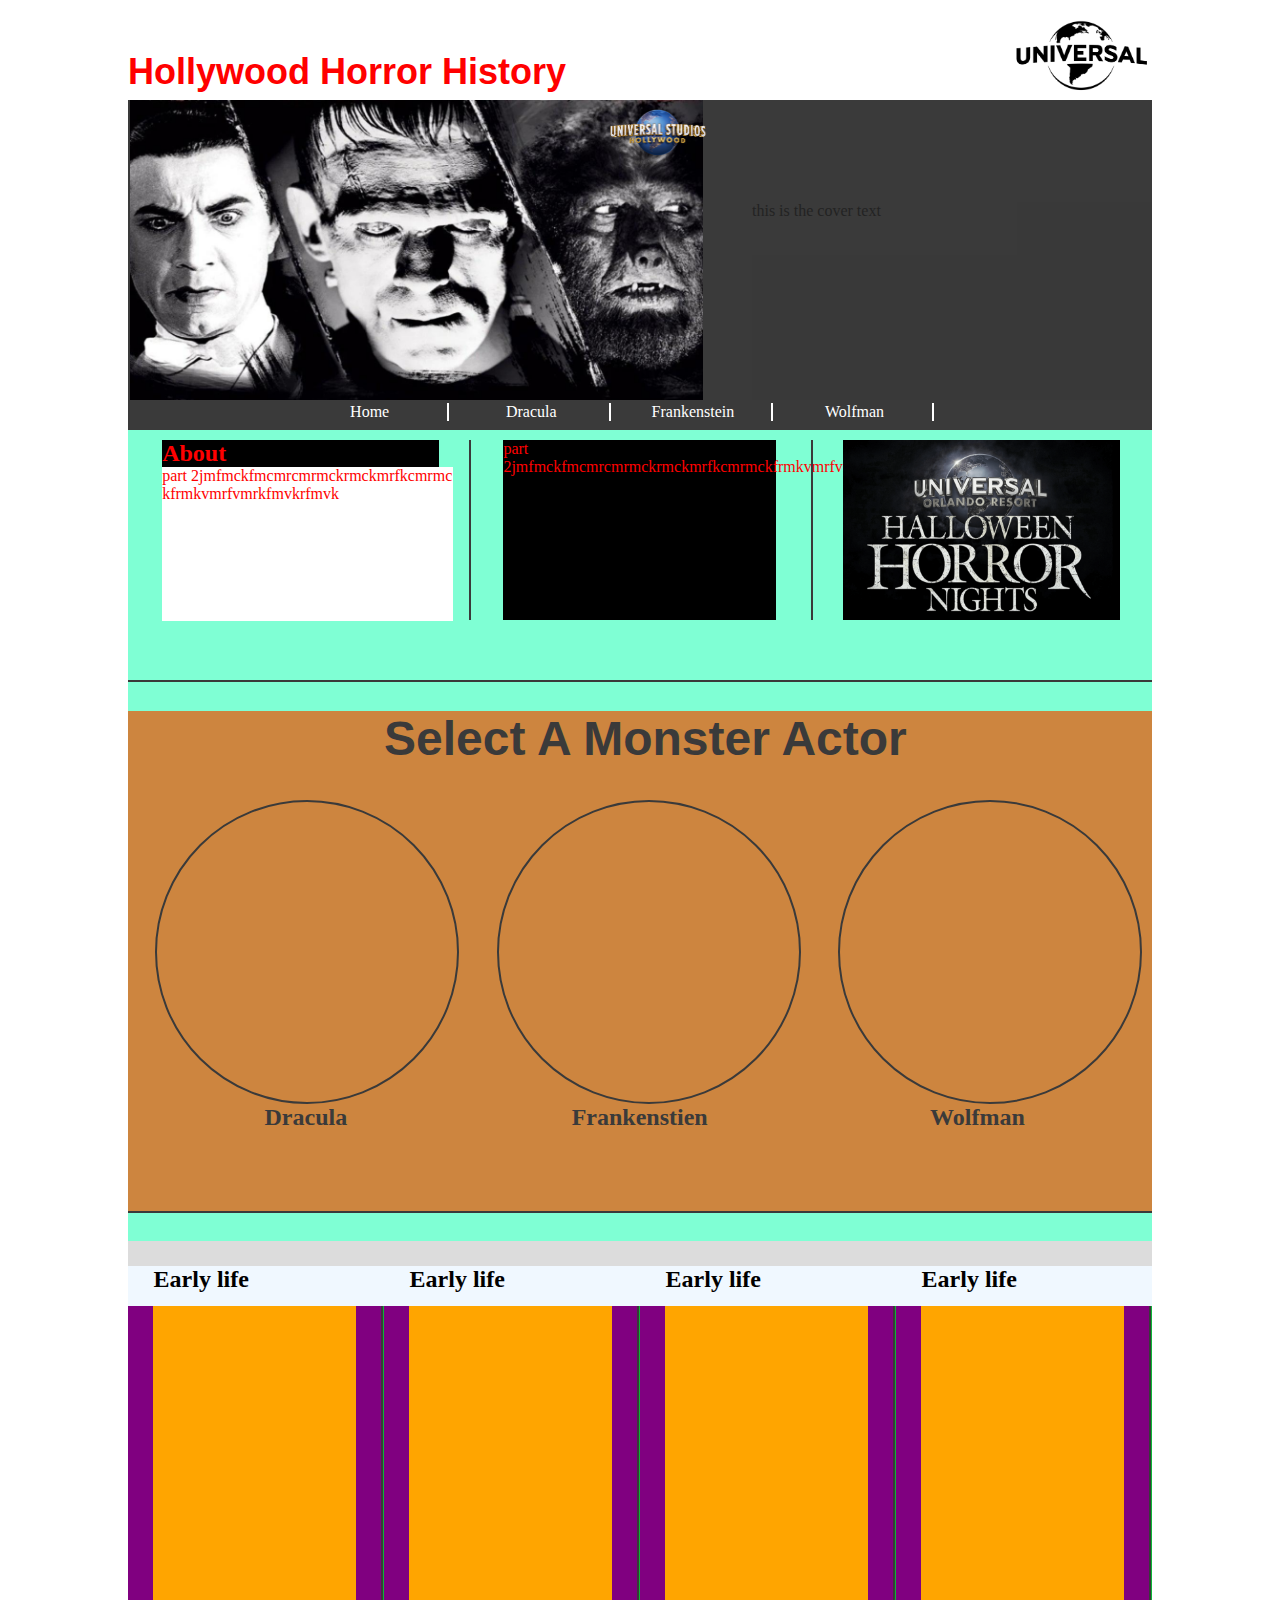
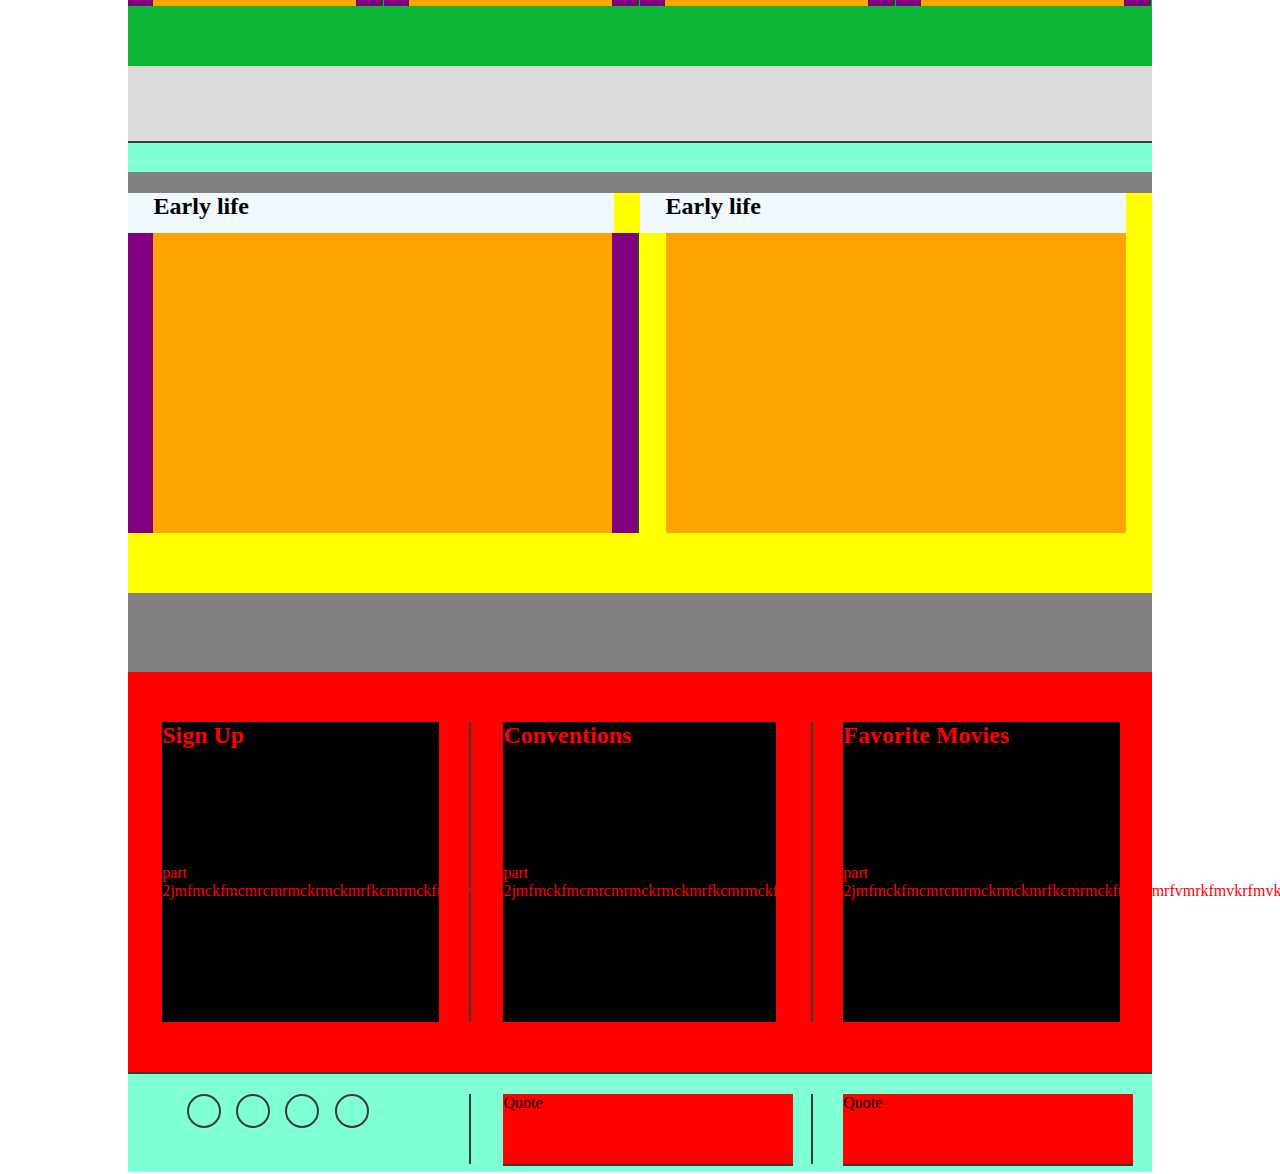
==== commit 8acd7051: "add alt tags and aria labels" ====
--- a/index.html
+++ b/index.html
@@ -42,10 +42,10 @@
         <nav>
             <div class="nav-box">
                 <ul>
-                    <li><a id="index" href="index.html" target="_blank" aria-label="Brings you to the main web page">Home</a></li>
-                    <li><a id="dracy" href="drac.html" target="_blank" aria-label="brings you to bela lugosis page">Dracula</a></li>
-                    <li ><a id="franky" href="frank.html" target="_blank" aria-label="brings you to borris page" >Frankenstein</a></li>
-                    <li ><a id="wolfy" href="wolf.html" target="_blank" aria-label="brings you to chaneys page">Wolfman</a></li>
+                    <li><a id="index" href="index.html" rel="noopener" aria-label="Brings you to the main web page">Home</a></li>
+                    <li><a id="dracy" href="drac.html" rel="noopener"  aria-label="brings you to bela lugosis page">Dracula</a></li>
+                    <li ><a id="franky" href="frank.html" rel="noopener" aria-label="brings you to borris page" >Frankenstein</a></li>
+                    <li ><a id="wolfy" href="wolf.html" rel="noopener" aria-label="brings you to chaneys page">Wolfman</a></li>
                 </ul>
             </div>
         </nav>
@@ -59,7 +59,7 @@
                             <div class="top-text-left">
                                 <div class="about-left">
                                     <h2>About</h2>
-                                    <p>part 2jmfmckfmcmrcmrmckrmckmrfkcmrmckfrmkvmrfvmrkfmvkrfmvk</p>
+                                    <p class="about">part 2jmfmckfmcmrcmrmckrmckmrfkcmrmckfrmkvmrfvmrkfmvkrfmvk</p>
                                 </div>
                             </div>
                         </div>
@@ -91,19 +91,25 @@
                     <div class="box-container2">
                         <h2 id="selection-text">Select A Monster Actor</h2>
                         <div class="box1">
+                            <a id="red-link" href="drac.html" rel="noopener"  aria-label="brings you to bela lugosis page">
                             <div class="monster-dracula">
                                 <img src="/assets/images/drac-icon.jpg">
                             </div>
+                            
                             <h2 class="drac-name">Dracula</h2>
-                        </div>
-                            <div class="box1">
+                        </a>
+                        </div>
+                            <div class="box1">
+                                <a id="green-link" href="frank.html" rel="noopener"  aria-label="brings you to bela lugosis page">
                                 <div class="monster-frankenstien">
                                     <img src="/assets/images/frank-icon.jpg">
                                     </div>
                                 <h2 class="frank-name">Frankenstien</h2>
-                            </div>
-                            <div class="box1">
-                                <a><div class="monster-wolfman">
+                                </a>
+                            </div>
+                            <div class="box1">
+                                <a id="orange-link" href="wolf.html" rel="noopener"  aria-label="brings you to bela lugosis page">
+                                <div class="monster-wolfman">
                                     <img src="/assets/images/wolf-icon.jpg">
                                 </div>
                                 <h2 class="wolf-name">Wolfman</h2>
@@ -226,18 +232,29 @@
                     <div class="foot-box">
                         <div class="foot-left">
                            <div id="contain-left" class="link-container">
-                                <div id="left-link" class="link-box">
-                                    <i id="face" class="fa-brands fa-facebook-f"></i>
-                                </div>
-                                <div class="link-box">
-                                    <i id="twitt"class="fa-brands fa-twitter"></i>
-                                </div>
-                                <div class="link-box">
-                                    <i id ="tube" class="fa-brands fa-youtube"></i>
-                                </div>
-                                <div id="right-link" class="link-box">
-                                    <i id="gram"class="fa-brands fa-instagram"></i>
-                                </div>
+                                <a href="http://www.facebook.com" target="_blank" alt="This is a link to the facebook website" 
+                                aria-label="Visit our facebook page (Opens in a new page"> 
+                                    <div id="left-link" class="link-box">
+                                        <i id="face" class="fa-brands fa-facebook-f"></i></a>
+                                    </div>
+                                </a>
+                                <a href="http://www.twitter.com" target="_blank"  alt="This is a link to the twitter website"
+                                aria-label="Visit our twitter page (Opens in a new page"> 
+                                    <div class="link-box">
+                                        <i id="twitt"class="fa-brands fa-twitter"></i>
+                                    </div>
+                                </a>
+                                <a href="http://www.youtube.com" target="_blank"  alt="This is a link to the youtube website"
+                                aria-label="Visit our youtube page (Opens in a new page"> 
+                                    <div class="link-box">
+                                        <i id ="tube" class="fa-brands fa-youtube"></i>
+                                    </div>
+                                <a href="http://www.instagram.com" target="_blank"  alt="This is a link to the instagram website"
+                                aria-label="Visit our instagram page (Opens in a new page"> 
+                                    <div id="right-link" class="link-box">
+                                        <i id="gram"class="fa-brands fa-instagram"></i>
+                                    </div>
+                                </a>
                             </div>
                         </div>
                     </div>
--- a/assets/css/style.css
+++ b/assets/css/style.css
@@ -384,6 +384,16 @@
     text-align: left;
     background-color: rgb(21, 4, 100);
 }
+.about{
+    word-break: break-all;
+    height:154px;
+    width: 291px;
+    background-color: #fff;
+}
+#red-link:hover{
+    color:red;
+    text-decoration:none;  
+}
 /* Monster icons*/
 #selection-text{
     margin: 0 0 0 25%;
@@ -452,11 +462,35 @@
 .drac-name{
     margin: 0 0 0 40%;
 }
+#red-link{
+    color: #3a3a3a;
+    text-decoration:none;  
+}
+#red-link:hover{
+    color:red;
+    text-decoration:none;  
+}
 .frank-name{
     margin: 0 0 0 30%;
 }
+#green-link{
+    color: #3a3a3a;
+    text-decoration:none;  
+}
+#green-link:hover{
+    color:lime;
+    text-decoration:none;  
+}
 .wolf-name{
     margin: 0 0 0 35%;
+}
+#orange-link{
+    color: #3a3a3a;
+    text-decoration:none;  
+}
+#orange-link:hover{
+    color:orange;
+    text-decoration:none;  
 }
 /* 3column content*/
 .section-content-left{
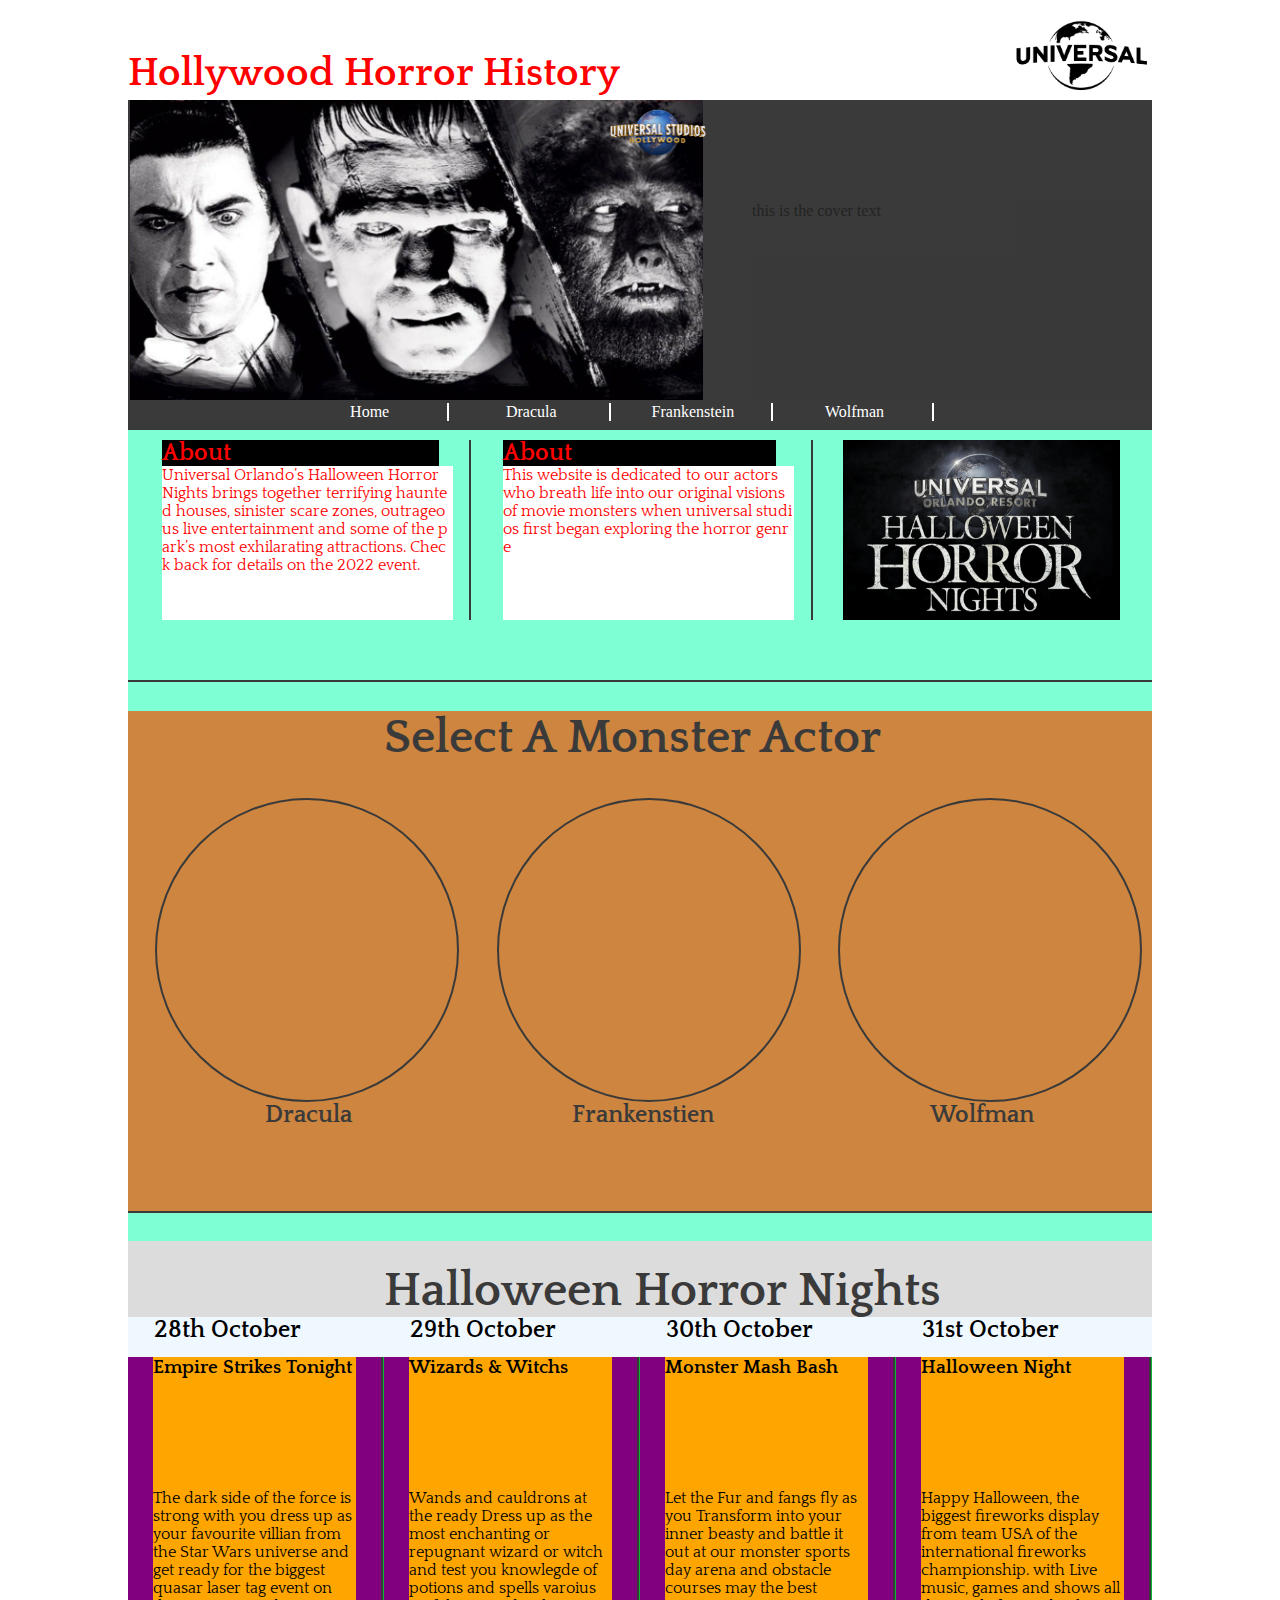
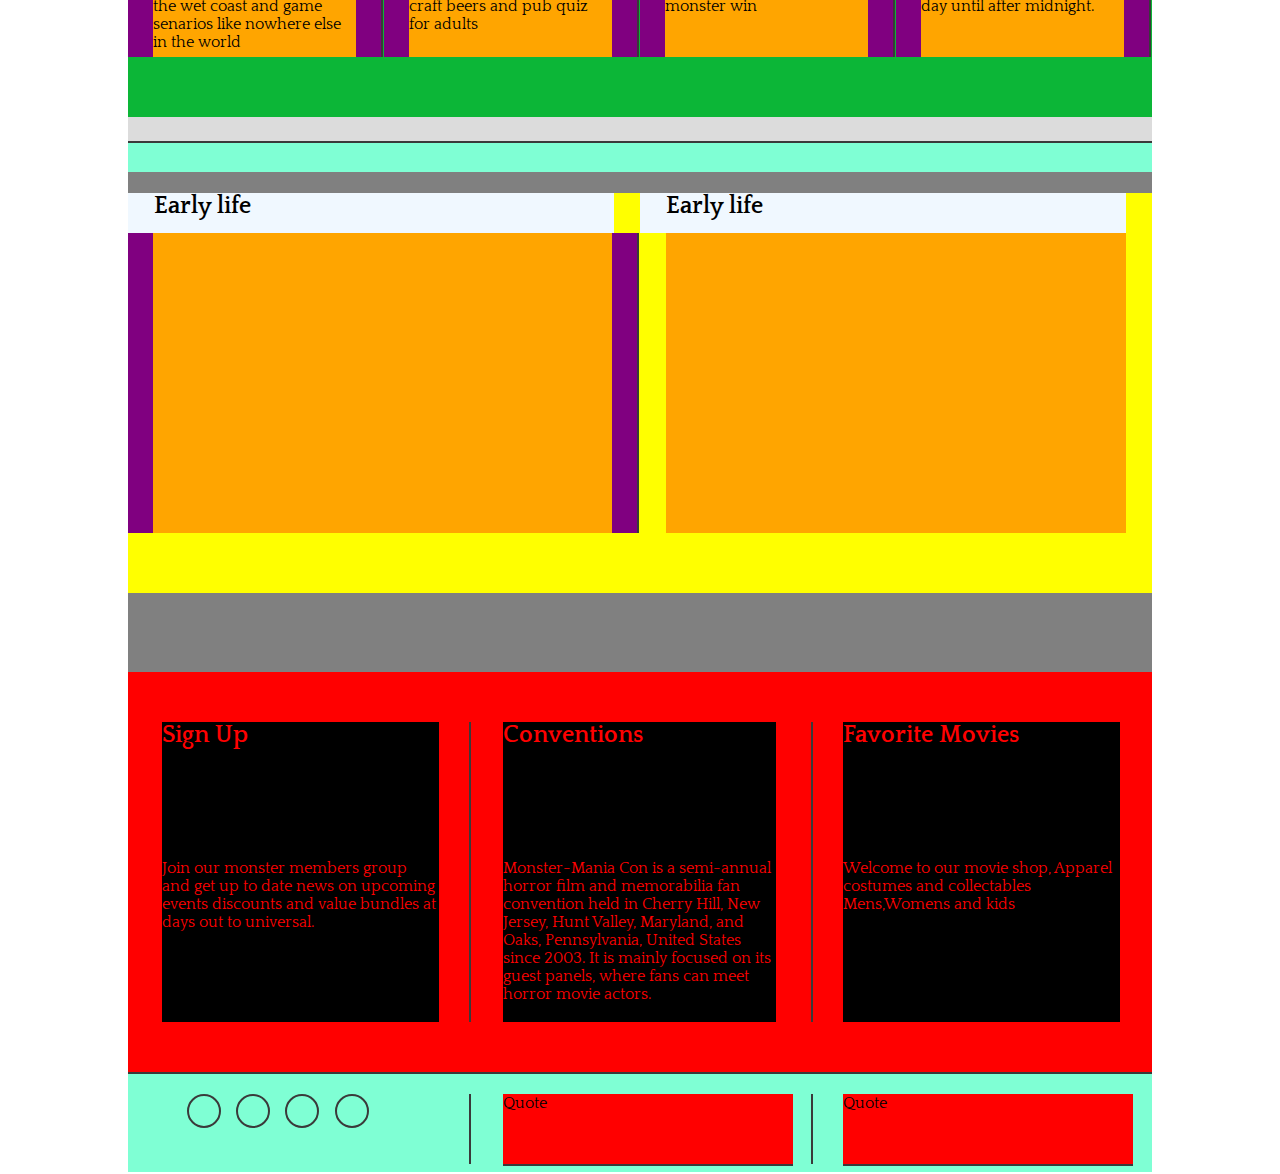
==== commit 08902a57: "add content in website index" ====
--- a/index.html
+++ b/index.html
@@ -7,6 +7,9 @@
         <title>Hollywood Horror History</title>
         <!-- link to stylesheet for this website -->
         <link rel="stylesheet" type="text/css" href="/assets/css/style.css">
+        <link rel="preconnect" href="https://fonts.googleapis.com">
+        <link rel="preconnect" href="https://fonts.gstatic.com" crossorigin>
+        <link href="https://fonts.googleapis.com/css2?family=Quattrocento:wght@400;700&family=Roboto:wght@300&display=swap" rel="stylesheet">
     </head>
     <body>
         <header>
@@ -59,7 +62,11 @@
                             <div class="top-text-left">
                                 <div class="about-left">
                                     <h2>About</h2>
-                                    <p class="about">part 2jmfmckfmcmrcmrmckrmckmrfkcmrmckfrmkvmrfvmrkfmvkrfmvk</p>
+                                    <!-- This text comes from the offical universal website-->
+                                    <p class="about">Universal Orlando’s Halloween Horror Nights brings
+                                        together terrifying haunted houses, sinister scare zones, outrageous
+                                        live entertainment and some of the park’s most exhilarating attractions.
+                                        Check back for details on the 2022 event.</p>
                                 </div>
                             </div>
                         </div>
@@ -68,8 +75,11 @@
                             <div class="top-content-center">
                                 <div class="top-text-center">
                                    <div class="about-center">
-                                         <h2></h2>
-                                         <p>part 2jmfmckfmcmrcmrmckrmckmrfkcmrmckfrmkvmrfvmrkfmvkrfmvk</p>
+                                         <h2>About</h2>
+                                         <p class="about">This website is dedicated to our actors who breath life into our
+                                             original visions of movie monsters when universal studios first
+                                             began exploring the horror genre
+                                         </p>
                                    </div>
                                 </div>
                             </div>
@@ -79,7 +89,11 @@
                                 <div class="top-text-right">
                                     <div class="about-right">
                                         <h2></h2>
-                                        <img style=" height: 100%; width:100%;" src= "/assets/images/hhn-logo-Large.png">
+                                        <a href="https://www.universalorlando.com/web/en/us/things-to-do/events/halloween-horror-nights">
+                                        <img style=" height: 100%; width:100%;" src= "/assets/images/hhn-logo-Large.png" 
+                                        alt="image of the halloween horror nights offical poster" 
+                                        aria-label="Visit our universal halloween horror nights page (Opens in a new page)">
+                                        </a>
                                   </div>
                                 </div>
                             </div>
@@ -91,7 +105,9 @@
                     <div class="box-container2">
                         <h2 id="selection-text">Select A Monster Actor</h2>
                         <div class="box1">
-                            <a id="red-link" href="drac.html" rel="noopener"  aria-label="brings you to bela lugosis page">
+                            <a id="red-link" href="drac.html" rel="noopener"  
+                            alt=" black and white circlular image of the actor bela lugosi as dracula"  
+                            aria-label="brings you to bela lugosis page">
                             <div class="monster-dracula">
                                 <img src="/assets/images/drac-icon.jpg">
                             </div>
@@ -100,7 +116,9 @@
                         </a>
                         </div>
                             <div class="box1">
-                                <a id="green-link" href="frank.html" rel="noopener"  aria-label="brings you to bela lugosis page">
+                                <a id="green-link" href="frank.html" rel="noopener" 
+                                alt=" black and white circlular image of the actor borris karloff as frankenstien"
+                                aria-label="brings you to borris karloff page">
                                 <div class="monster-frankenstien">
                                     <img src="/assets/images/frank-icon.jpg">
                                     </div>
@@ -108,7 +126,9 @@
                                 </a>
                             </div>
                             <div class="box1">
-                                <a id="orange-link" href="wolf.html" rel="noopener"  aria-label="brings you to bela lugosis page">
+                                <a id="orange-link" href="wolf.html" rel="noopener"
+                                alt=" black and white circlular image of the actor lon chaney jr. as wolfman"
+                                aria-label="brings you to lon chaney jr. page">
                                 <div class="monster-wolfman">
                                     <img src="/assets/images/wolf-icon.jpg">
                                 </div>
@@ -120,44 +140,68 @@
                 <!--Event days times and whats on-->
                 <section class="part3">
                     <div class="box-container2">
+                        <h2 id="selection-text">Halloween Horror Nights</h2>
                         <div class="box2">
                             <div class="heading-box1">
-                                <h2>Early life</h2>
+                                <h2>28th October</h2>
                             </div>
                             <div class="border-box1">
                                 <div class="text-box1">
-                                    <i  id="fan" class="fa-brands fa-wolf-pack-battalion"></i>
+                                    <h3>Empire Strikes Tonight</h3>
+                                    <i id="fan" class="fa-brands fa-empire"></i>
+                                    <p>The dark side of the force is strong with you
+                                        dress up as your favourite villian from the Star Wars
+                                        universe and get ready for the biggest quasar laser tag event 
+                                        on the wet coast and game senarios like nowhere else in the world
+                                    </p>
                                 </div>
                             </div>
                         </div>
                         <div class="box2">
                             <div class="heading-box1">
-                                <h2>Early life</h2>
+                                <h2>29th October</h2>
                             </div>
                             <div class="border-box1">
                                 <div class="text-box1">
+                                    <h3>Wizards & Witchs</h3>
                                     <i id="fan" class="fa-brands fa-wizards-of-the-coast"></i>
+                                    <p>Wands and cauldrons at the ready Dress up as 
+                                        the most enchanting or repugnant wizard or witch
+                                        and test you knowlegde of potions and spells 
+                                        varoius craft beers and pub quiz for adults
+                                    </p>
                                     <img src="">
                                 </div>
                             </div>
                         </div>
                         <div class="box2">
                             <div class="heading-box1">
-                                <h2>Early life</h2>
-                                <i id="fan" class="fa-brands fa-empire"></i>
+                                <h2>30th October</h2>
                             </div>
                             <div class="border-box1">
                                 <div class="text-box1">
+                                    <h3>Monster Mash Bash</h3>
+                                    <i  id="fan" class="fa-brands fa-wolf-pack-battalion"></i>
+                                    <p>Let the Fur and fangs fly as you Transform into 
+                                        your inner beasty and battle it out at our monster
+                                        sports day arena and obstacle courses may the best 
+                                        monster win
+                                    </p>
                                 </div>
                             </div>
                         </div>
                         <div class="box2">
                             <div class="heading-box1">
-                                <h2>Early life</h2>
+                                <h2>31st October</h2>
                             </div>
                             <div class="border-box1">
                                 <div class="text-box1">
-                                    <img src="">
+                                    <h3>Halloween Night</h3>
+                                    <i  id="fan" class="fa-brands fa-wolf-pack-battalion"></i>
+                                    <p> Happy Halloween, the biggest fireworks display from
+                                        team USA of the international fireworks championship.
+                                        with Live music, games and shows all day until after midnight.
+                                    </p>
                                 </div>
                             </div>
                         </div>
@@ -196,7 +240,9 @@
                                     <div class="content-left">
                                         <h2>Sign Up</h2>
                                         <i id="fan" class="fa-solid fa-id-card"></i>
-                                        <p>part 2jmfmckfmcmrcmrmckrmckmrfkcmrmckfrmkvmrfvmrkfmvkrfmvk</p>
+                                        <p>Join our monster members group and get up to date news on upcoming events
+                                            discounts and value bundles at days out to universal.
+                                        </p>
                                     </div>
                                 </div>
                             </div>
@@ -207,7 +253,12 @@
                                        <div class="content-center">
                                              <h2>Conventions</h2>
                                              <i id="fan" class="fa-solid fa-users"></i>
-                                             <p>part 2jmfmckfmcmrcmrmckrmckmrfkcmrmckfrmkvmrfvmrkfmvkrfmvk</p>
+                                             <p>Monster-Mania Con is a semi-annual horror 
+                                                 film and memorabilia fan convention held in Cherry 
+                                                 Hill, New Jersey, Hunt Valley, Maryland, and Oaks, 
+                                                 Pennsylvania, United States since 2003. It is mainly 
+                                                 focused on its guest panels, where fans can meet horror 
+                                                 movie actors.</p>
                                        </div>
                                     </div>
                                 </div>
@@ -218,7 +269,9 @@
                                         <div class="content-right">
                                             <h2>Favorite Movies</h2>
                                             <i id="fan" class="fa-solid fa-film"></i>
-                                            <p>part 2jmfmckfmcmrcmrmckrmckmrfkcmrmckfrmkvmrfvmrkfmvkrfmvk</p>
+                                            <p>Welcome to our movie shop, Apparel costumes and collectables
+                                                Mens,Womens and kids
+                                            </p>
                                             <!--<img style=" height:100%" width="100%" src="https://cor-cdn-static.bibliocommons.com/list_jacket_covers/live/133726921.png">
                                             --></div>
                                     </div>
@@ -233,24 +286,24 @@
                         <div class="foot-left">
                            <div id="contain-left" class="link-container">
                                 <a href="http://www.facebook.com" target="_blank" alt="This is a link to the facebook website" 
-                                aria-label="Visit our facebook page (Opens in a new page"> 
+                                aria-label="Visit our facebook page (Opens in a new page)"> 
                                     <div id="left-link" class="link-box">
                                         <i id="face" class="fa-brands fa-facebook-f"></i></a>
                                     </div>
                                 </a>
                                 <a href="http://www.twitter.com" target="_blank"  alt="This is a link to the twitter website"
-                                aria-label="Visit our twitter page (Opens in a new page"> 
+                                aria-label="Visit our twitter page (Opens in a new page)"> 
                                     <div class="link-box">
                                         <i id="twitt"class="fa-brands fa-twitter"></i>
                                     </div>
                                 </a>
                                 <a href="http://www.youtube.com" target="_blank"  alt="This is a link to the youtube website"
-                                aria-label="Visit our youtube page (Opens in a new page"> 
+                                aria-label="Visit our youtube page (Opens in a new page)"> 
                                     <div class="link-box">
                                         <i id ="tube" class="fa-brands fa-youtube"></i>
                                     </div>
                                 <a href="http://www.instagram.com" target="_blank"  alt="This is a link to the instagram website"
-                                aria-label="Visit our instagram page (Opens in a new page"> 
+                                aria-label="Visit our instagram page (Opens in a new page)"> 
                                     <div id="right-link" class="link-box">
                                         <i id="gram"class="fa-brands fa-instagram"></i>
                                     </div>
--- a/assets/css/style.css
+++ b/assets/css/style.css
@@ -25,11 +25,12 @@
     height:100px;
     width:50%;
     margin: 0 0 0 0;
-    font-size: large;
-    font-family: sans-serif;
     padding: 0 0 0 0;
 }
 #Title{
+   font-family: 'Quattrocento', serif;
+   font-weight: bold;
+   font-size: 40px;
    margin:0 0 0 0 ;
    padding: 10% 0 0 0;
    color:red;
@@ -155,10 +156,14 @@
 }
 /* main website content */
 main{
+    font-family: 'Quattrocento', serif;
     float: left;
     margin: 0 0 0 10%;
     width: 80%;
     background-color: aquamarine;
+}
+main h2{
+    font-family: 'Quattrocento', serif;
 }
 .part1{
     height: 250px;
@@ -396,10 +401,11 @@
 }
 /* Monster icons*/
 #selection-text{
-    margin: 0 0 0 25%;
-    font-family: sans-serif;
-    color:#3a3a3a;
-    font-size:300%;
+       font-family: 'Quattrocento', serif;
+       font-weight: bold;
+       margin: 0 0 0 25%;
+       color:#3a3a3a;
+       font-size:300%;
 }
 .monster-dracula{
     overflow: hidden;
@@ -460,6 +466,7 @@
     max-width: 134%;
 }
 .drac-name{
+    font-family:'Quattrocento', serif;
     margin: 0 0 0 40%;
 }
 #red-link{
@@ -471,6 +478,7 @@
     text-decoration:none;  
 }
 .frank-name{
+    font-family:'Quattrocento', serif;
     margin: 0 0 0 30%;
 }
 #green-link{
@@ -482,6 +490,7 @@
     text-decoration:none;  
 }
 .wolf-name{
+    font-family:'Quattrocento', serif;
     margin: 0 0 0 35%;
 }
 #orange-link{
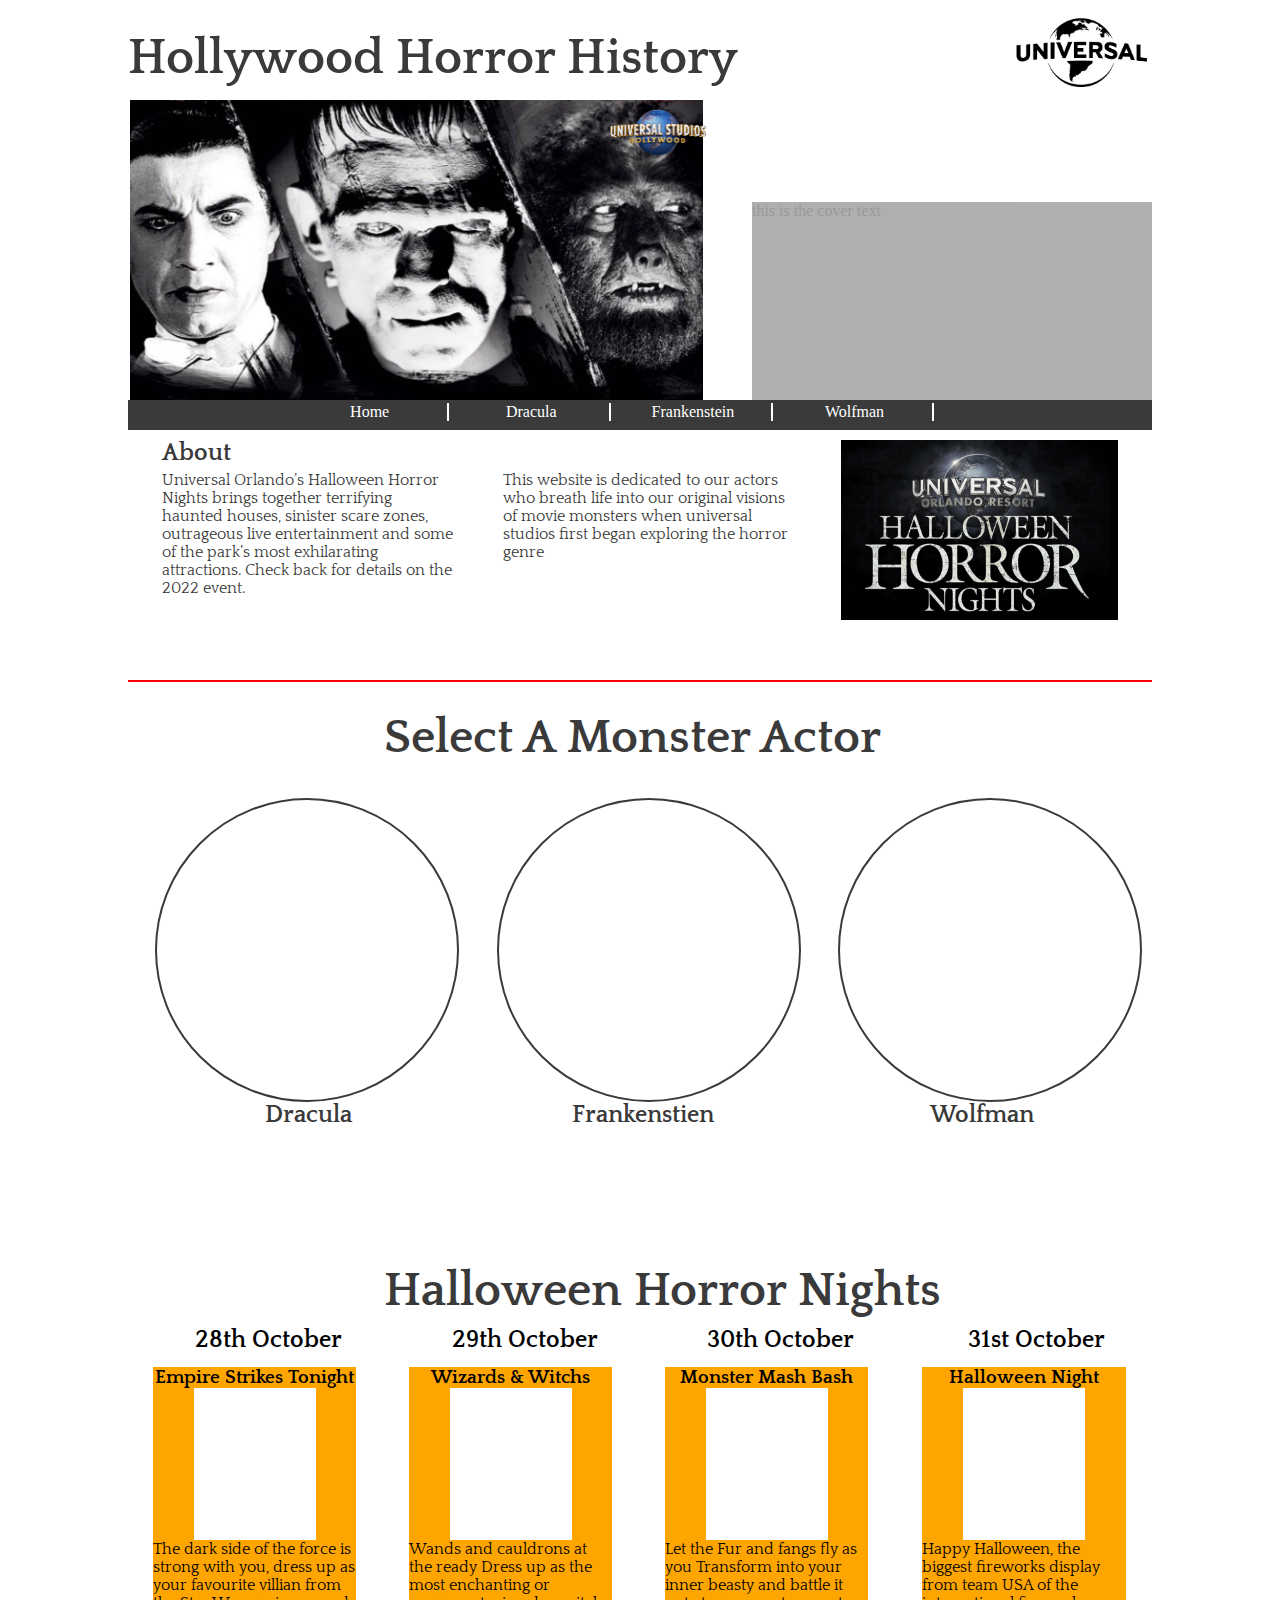
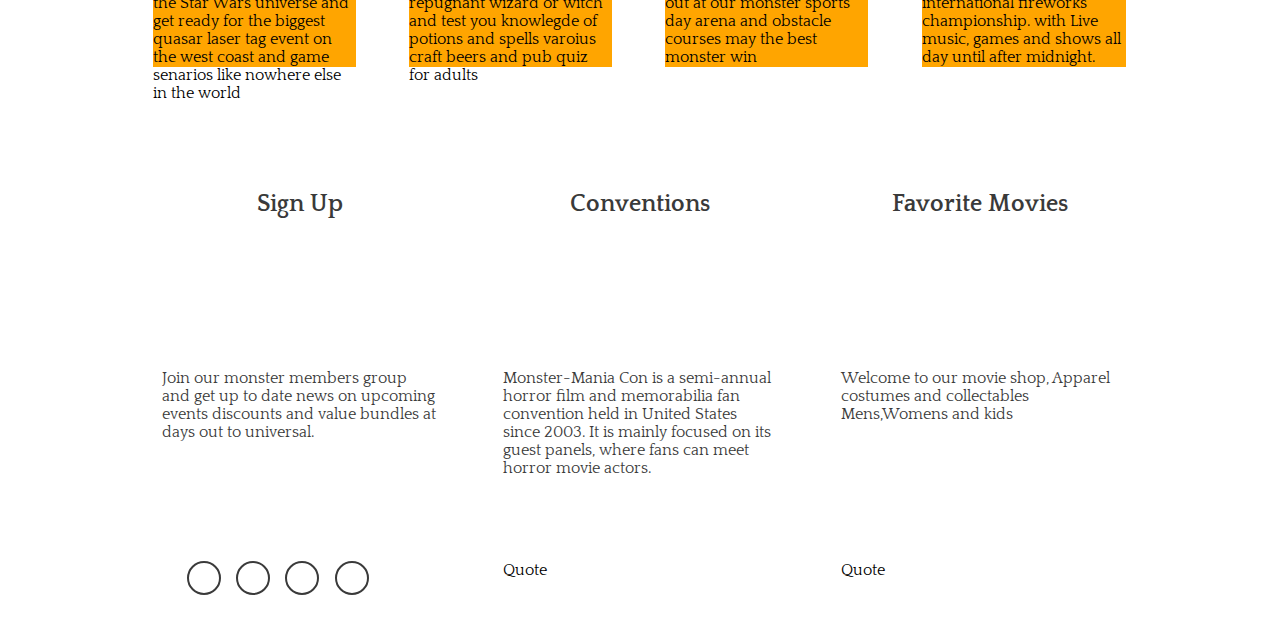
==== commit ba15a6a4: "add finish to popping icons" ====
--- a/index.html
+++ b/index.html
@@ -14,9 +14,9 @@
     <body>
         <header>
             <!--The main logo is internal link and the uni-logo is an external link -->
-            <div class="Title-container">
-                <div class="Title-box">
-                <h1 id="Title">Hollywood Horror History</h1>
+            <div class="title-container">
+                <div class="title-box">
+                <h1 class="title">Hollywood Horror History</h1>
                 </div>
                 <div class="logo-container">
                     <a class="logo1" href="index.html" rel="noopener" alt="site logo of universal studios"
@@ -56,12 +56,12 @@
         <!-- about section-->
         <main id="welcome-main">
             <section class="part1">
-                <div class="box-container1">
+                <div class="box-container1 red-border3">
                     <div class="box1">
                         <div class="top-content-left">
-                            <div class="top-text-left">
+                            <div class="top-text-left grey-border2">
                                 <div class="about-left">
-                                    <h2>About</h2>
+                                    <h2 class="main-titles">About</h2>
                                     <!-- This text comes from the offical universal website-->
                                     <p class="about">Universal Orlando’s Halloween Horror Nights brings
                                         together terrifying haunted houses, sinister scare zones, outrageous
@@ -75,7 +75,7 @@
                             <div class="top-content-center">
                                 <div class="top-text-center">
                                    <div class="about-center">
-                                         <h2>About</h2>
+                                         <h2 class="hide">About</h2>
                                          <p class="about">This website is dedicated to our actors who breath life into our
                                              original visions of movie monsters when universal studios first
                                              began exploring the horror genre
@@ -141,47 +141,52 @@
                 <section class="part3">
                     <div class="box-container2">
                         <h2 id="selection-text">Halloween Horror Nights</h2>
-                        <div class="box2">
+                        <div class="box2 nights">
                             <div class="heading-box1">
-                                <h2>28th October</h2>
+                                <h2 class="mini-titles">28th October</h2>
                             </div>
                             <div class="border-box1">
                                 <div class="text-box1">
-                                    <h3>Empire Strikes Tonight</h3>
-                                    <i id="fan" class="fa-brands fa-empire"></i>
-                                    <p>The dark side of the force is strong with you
+                                    <h3 class="mini-titles">Empire Strikes Tonight</h3>
+                                    <div class="horror-icon">
+                                    <i class="fa-brands fa-empire horror"></i>
+                                    </div>
+                                    <p>The dark side of the force is strong with you,
                                         dress up as your favourite villian from the Star Wars
                                         universe and get ready for the biggest quasar laser tag event 
-                                        on the wet coast and game senarios like nowhere else in the world
+                                        on the west coast and game senarios like nowhere else in the world
                                     </p>
                                 </div>
                             </div>
                         </div>
-                        <div class="box2">
+                        <div class="box2 nights">
                             <div class="heading-box1">
-                                <h2>29th October</h2>
+                                <h2 class="mini-titles">29th October</h2>
                             </div>
                             <div class="border-box1">
                                 <div class="text-box1">
-                                    <h3>Wizards & Witchs</h3>
-                                    <i id="fan" class="fa-brands fa-wizards-of-the-coast"></i>
+                                    <h3 class="mini-titles">Wizards & Witchs</h3>
+                                    <div class="horror-icon">
+                                    <i class="fa-brands fa-wizards-of-the-coast horror"></i>
+                                    </div>
                                     <p>Wands and cauldrons at the ready Dress up as 
                                         the most enchanting or repugnant wizard or witch
                                         and test you knowlegde of potions and spells 
                                         varoius craft beers and pub quiz for adults
                                     </p>
-                                    <img src="">
-                                </div>
-                            </div>
-                        </div>
-                        <div class="box2">
+                                </div>
+                            </div>
+                        </div>
+                        <div class="box2 nights">
                             <div class="heading-box1">
-                                <h2>30th October</h2>
+                                <h2 class="mini-titles">30th October</h2>
                             </div>
                             <div class="border-box1">
                                 <div class="text-box1">
-                                    <h3>Monster Mash Bash</h3>
-                                    <i  id="fan" class="fa-brands fa-wolf-pack-battalion"></i>
+                                    <h3 class="mini-titles">Monster Mash Bash</h3>
+                                    <div class="horror-icon">
+                                    <i class="fa-brands fa-wolf-pack-battalion horror"></i>
+                                    </div>
                                     <p>Let the Fur and fangs fly as you Transform into 
                                         your inner beasty and battle it out at our monster
                                         sports day arena and obstacle courses may the best 
@@ -190,14 +195,16 @@
                                 </div>
                             </div>
                         </div>
-                        <div class="box2">
+                        <div class="box2 nights">
                             <div class="heading-box1">
-                                <h2>31st October</h2>
-                            </div>
-                            <div class="border-box1">
+                                <h2 class="mini-titles">31st October</h2>
+                            </div>
+                            <div class="border-box1none">
                                 <div class="text-box1">
-                                    <h3>Halloween Night</h3>
-                                    <i  id="fan" class="fa-brands fa-wolf-pack-battalion"></i>
+                                    <h3 class="mini-titles">Halloween Night</h3>
+                                    <div class="horror-icon">
+                                    <i class="fa-brands fa-wolf-pack-battalion horror"></i>
+                                    </div>
                                     <p> Happy Halloween, the biggest fireworks display from
                                         team USA of the international fireworks championship.
                                         with Live music, games and shows all day until after midnight.
@@ -206,29 +213,6 @@
                             </div>
                         </div>
                     </div>
-                </section>
-                <section class="part4">
-                    <div class="box-container2">
-                        <div class="box3">
-                            <div class="heading-box2">
-                                <h2>Early life</h2>
-                            </div>
-                            <div class="border-box2">
-                                <div class="text-box2">
-                                </div>
-                            </div>
-                        </div>
-                        <div class="box3">
-                            <div class="heading-box2">
-                                <h2>Early life</h2>
-                            </div>
-                            <div class="border-box2none">
-                                <div class="text-box2">
-                                </div>
-                            </div>
-                        </div>
-                    </div>
-                       
                 </section>
                 <!-- With 2 and 3 wide column types defined -->
                 <!--just copy and paste to add new sections of content-->
@@ -238,8 +222,10 @@
                             <div class="section-content-left">
                                 <div class="content-text-left">
                                     <div class="content-left">
-                                        <h2>Sign Up</h2>
-                                        <i id="fan" class="fa-solid fa-id-card"></i>
+                                        <h2 class="mini-titles">Sign Up</h2>
+                                        <div class="fan-icon">
+                                        <i class="fa-solid fa-id-card fan"></i>
+                                        </div>
                                         <p>Join our monster members group and get up to date news on upcoming events
                                             discounts and value bundles at days out to universal.
                                         </p>
@@ -251,12 +237,13 @@
                                 <div class="section-content-center">
                                     <div class="content-text-center">
                                        <div class="content-center">
-                                             <h2>Conventions</h2>
-                                             <i id="fan" class="fa-solid fa-users"></i>
+                                             <h2 class="mini-titles">Conventions</h2>
+                                             <div class="fan-icon">
+                                             <i id="fan2" class="fa-solid fa-users fan"></i>
+                                             </div>
                                              <p>Monster-Mania Con is a semi-annual horror 
-                                                 film and memorabilia fan convention held in Cherry 
-                                                 Hill, New Jersey, Hunt Valley, Maryland, and Oaks, 
-                                                 Pennsylvania, United States since 2003. It is mainly 
+                                                 film and memorabilia fan convention held in  
+                                                 United States since 2003. It is mainly 
                                                  focused on its guest panels, where fans can meet horror 
                                                  movie actors.</p>
                                        </div>
@@ -267,13 +254,14 @@
                                 <div class="section-content-right"> 
                                     <div class="content-text-right">
                                         <div class="content-right">
-                                            <h2>Favorite Movies</h2>
-                                            <i id="fan" class="fa-solid fa-film"></i>
-                                            <p>Welcome to our movie shop, Apparel costumes and collectables
+                                            <h2 class="mini-titles">Favorite Movies</h2>
+                                            <div class="fan-icon">
+                                                <i id="fan3" class="fa-solid fa-film"></i>
+                                            </div>
+                                            <p class="fan-text">Welcome to our movie shop, Apparel costumes and collectables
                                                 Mens,Womens and kids
                                             </p>
-                                            <!--<img style=" height:100%" width="100%" src="https://cor-cdn-static.bibliocommons.com/list_jacket_covers/live/133726921.png">
-                                            --></div>
+                                        </div>
                                     </div>
                                 </div>
                             </div>
@@ -284,7 +272,7 @@
                 <div class="foot-container">
                     <div class="foot-box">
                         <div class="foot-left">
-                           <div id="contain-left" class="link-container">
+                           <div id="contain-left" class="link-container red-border">
                                 <a href="http://www.facebook.com" target="_blank" alt="This is a link to the facebook website" 
                                 aria-label="Visit our facebook page (Opens in a new page)"> 
                                     <div id="left-link" class="link-box">
--- a/assets/css/style.css
+++ b/assets/css/style.css
@@ -3,6 +3,9 @@
     padding: 0;
     border:none;
 }
+h2, h3{
+    font-family: 'Quattrocento', serif; 
+}
 /* main title/heading to website index page*/
 header{
     width: 100%;
@@ -11,38 +14,45 @@
 }
 /* header content */
 /* main title of the page and thier alternatives*/
-.Title-container{
+.title-container{
     height:100px;
     width:80%;
     margin: 0 0 0 10%;
     padding: 0;
 }
-.Title-container > div{
+.title-container > div{
 display:inline-block;
 }
-.Title-box{
+.title-box{
     float: left;
     height:100px;
-    width:50%;
-    margin: 0 0 0 0;
-    padding: 0 0 0 0;
-}
-#Title{
+    width:60%;
+}
+.title{
    font-family: 'Quattrocento', serif;
    font-weight: bold;
-   font-size: 40px;
-   margin:0 0 0 0 ;
-   padding: 10% 0 0 0;
-   color:red;
+   font-size: 50px;
+   padding: 5% 0 0 0;
+   color:#3a3a3a;
+}
+.title em{
+    color:#3a3a3a;
+}
+#bela-title{
+    color:red;
+}
+#boris-title{
+    color:lime;
+}
+#lon-title{
+    color:orange;
 }
 /* This is the logo section */
 .logo-container{
     height:100px;
-    width:50%;
-    margin: 0 0 0 0;
+    width:40%;
     font-size: large;
     font-family: sans-serif;
-    padding: 0% 0 0 0;
 }
 .logo1{
     float:right;
@@ -87,7 +97,6 @@
     background-image: url(/assets/images/universal-classic-monsters-index.jpg);
     background-size:contain;
     background-position: 2px;
-    background-color: #3a3a3a;
     background-repeat: no-repeat;
     height:300px;
     width:1200px;
@@ -160,7 +169,6 @@
     float: left;
     margin: 0 0 0 10%;
     width: 80%;
-    background-color: aquamarine;
 }
 main h2{
     font-family: 'Quattrocento', serif;
@@ -173,35 +181,29 @@
     margin: 3% 0 0 0;
     height: 500px;
     width: 100%;
-    background-color:peru;
 }
 .part3{
     margin: 3% 0 0 0;
     height: 500px;
     width: 100%;
-    background-color: gainsboro;
 }
 .part4{
     margin: 3% 0 0 0;
     height: 500px;
     width: 100%;
-    background-color: grey;
 } 
 .part5 {
     height: 400px;
     width: 100%;
-    background-color: red;
 }
 .box-container1{
     margin: 0 0 0 0;
     height:100%;
     width:100%;
-    border-bottom: 2px solid #3a3a3a;
 }
 .box-container2{
     height:500px;
     width:100%;
-    border-bottom: 2px solid #3a3a3a;
 }
 
 .box1{
@@ -215,26 +217,27 @@
     float: left; 
     height: 400px;
     width: 25%;
-    background-color:rgb(12, 182, 55);
 }
 .box3{
     margin: 2% 0 0 0;
     float: left; 
     height: 400px;
     width: 50%;
-    background-color:yellow;
+}
+.video{
+    margin: 0 0 0 0;
+    float: left; 
+    height: 400px;
+    width: 50%;
 }
 .heading-box1{
     height:40px;
     width:90%;
-    background-color: aliceblue;
     padding-left:10%;
 }
 .border-box1{
     height:300px;
     width:99%;
-    background-color: purple;
-    border-right: 2px solid #3a3a3a ;
 }
 .border-box1none{
     border: none;
@@ -255,7 +258,7 @@
     height:300px;
     width:99.5%;
     background-color: purple;
-    border-right: 2px solid #3a3a3a ;
+
 }
 .border-box2none{
     border: none;
@@ -266,33 +269,7 @@
     width:90%;
     background-color: orange;
 }
-.box4{
-    float: left;
-    height: 100%;
-    width: 80%;
-    background-color:rgb(31, 163, 196);
-    border-right:1px solid #3a3a3a ;
-     margin: 0 10% 0 10%;
-}
-
-.box5{
-    float: left;
-    height: 100%;
-    width: 82%;
-    background-color:pink;
-    border-right:1px solid #3a3a3a ;
-    padding: 0 0 0 5%;
-}
 /* this box is for video media*/
-.box-video{
-    margin: 6.3% 0 0 0;
-    float: left;
-    height: 300px;
-    width: 470px;
-    background-color:rgb(111, 196, 31);
-    border:1px solid #3a3a3a ;
-    padding: 0 0 0 0;
-}
 /* About section columns*/
 .top-content-left{
     float:left;
@@ -323,13 +300,11 @@
     height:180px;
     width:100%;
     padding: 0 0 0 0;
-    border-right: 2px solid #3a3a3a;
 }
 .top-text-right{
     float: left;
     height:180px;
     width:100%;
-    border-left: 2px solid #3a3a3a;
 }
 .top-text-center{
     float: left;
@@ -338,67 +313,45 @@
     width:80%;
 }
 .about-left{
-    color:red;
+    color:#3a3a3a;
     float: left;
     height: 180px;    
     width: 90%;
-    background-color: black;
 }
 .about-center{
-    color:red;
+    color:#3a3a3a;
     float: left;
     height: 180px;    
     width: 100%;
-    background-color: black;
 }
 .about-right{
-    color:red;
+    color:#3a3a3a;
     float:left;
     margin: 0 0 0 10%;
     height: 180px;    
     width: 90%;
-    background-color: black;
     overflow: hidden;
 }
-/* main content for three columns*/
-.text-left{
-    float:left;
-    margin: 0 0 0 10%;
-    height: 350px;
-    width: 90%;
-    padding: 10px 0 0 0;
-    background-color: rgb(71, 255, 102);
-}
-.text-right{
-    float:left;
-    margin: 0 10% 0 0;
-    height: 350px;
-    width: 90%;
-    padding: 10px 0 0 0;
-    text-align: center;
-    text-align: left;
-    background-color: rgb(52, 14, 155);
-}
-.text-center{
-    float:left;
-    margin: 0 0 0 0;
-    height: 350px;
-    width: 100%;
-    padding: 10px 0 0 0;
-    text-align: center;
-    text-align: left;
-    background-color: rgb(21, 4, 100);
+.about-left > ul{
+    margin: 5px 0 0 0;
+    list-style: none;
+}
+.about-left > ul li strong{
+    margin: 2px 0 0 0;
+    width:50%;
+    float:left;
+}
+.about-left > ul li em{
+    margin: 2px 0 0 0;
+    width:50%;
+    float:right;
 }
 .about{
-    word-break: break-all;
+    margin: 5px 0 0 0;
     height:154px;
     width: 291px;
-    background-color: #fff;
-}
-#red-link:hover{
-    color:red;
-    text-decoration:none;  
-}
+}
+/* main content for three columns*/
 /* Monster icons*/
 #selection-text{
        font-family: 'Quattrocento', serif;
@@ -498,7 +451,7 @@
     text-decoration:none;  
 }
 #orange-link:hover{
-    color:orange;
+    color:orangered;
     text-decoration:none;  
 }
 /* 3column content*/
@@ -531,13 +484,11 @@
     height:300px;
     width:100%;
     padding: 0 0 0 0;
-    border-right: 2px solid #3a3a3a;
 }
 .content-text-right{
     float: left;
     height:300px;
     width:100%;
-    border-left: 2px solid #3a3a3a;
 }
 .content-text-center{
     float: left;
@@ -546,26 +497,23 @@
     width:80%;
 }
 .content-left{
-    color:red;
+    color:#3a3a3a;
     float: left;
     height: 300px;    
     width: 90%;
-    background-color: black;
 }
 .content-center{
-    color:red;
+    color:#3a3a3a;
     float: left;
     height: 300px;    
     width: 100%;
-    background-color: black;
 }
 .content-right{
-    color:red;
+    color:#3a3a3a;
     float:left;
     margin: 0 0 0 10%;
     height: 300px;    
     width: 90%;
-    background-color: black;
 }
 /* footer section of website*/
 footer{
@@ -577,7 +525,6 @@
     height:100px;
     width:100%;
     margin: 0;
-    border-top: 2px solid #3a3a3a;
 }
 .foot-box{
     float: left;
@@ -613,10 +560,6 @@
 margin: 20px 0 0 0;
 height: 70px;
 width: 100%;
-border-right: 2px solid #3a3a3a;
-}
-#contain-left{
-    border-right: 2px solid #3a3a3a;
 }
 .link-box{
     overflow: hidden;
@@ -683,27 +626,153 @@
     margin: 20px 10% 0 0;
    height:70px;
    width:90%; 
-   border-left: 2px solid #3a3a3a;
 }
 .foot-text1{
     margin: 20px 0 0 10%;
    height:70px;
    width:290px;
-   background-color:red; 
-   border-bottom: 2px solid #3a3a3a;
 }
 /*content styling*/
-#fan{
-    margin: 30% 30% 0 30%;
-    color:red;
+/* times customised content*/
+.times{   
+    margin: 10px 0 0 0;
+}
+/*horror night icons*/
+#star-icon{
+    margin: 10% 30% 20% 10%;
+    color:#3a3a3a;
     font-size: 100px;
+}
+#star-icon:hover{
+    margin: 0% 10% 0 -2%;
+    color:black;
+    font-size: 130px;
+}
+#wiz-icon{
+    margin: 10% 30% 20% -5%;
+    color:#3a3a3a;
+    font-size: 100px;
+}
+#wiz-icon:hover{
+    margin: 0% 10% 0 -20%;
+    color:purple;
+    font-size: 130px; 
+}
+#mash-icon{
+    margin: 10% 30% 20% 10%;
+    color:#3a3a3a;
+    font-size: 100px;
+}
+#mash-icon:hover{
+    margin: 0% 10% 0 0;
+    color:orangered;
+    font-size: 130px; 
+}
+#hallow-icon{
+    margin: 10% 30% 20% 20%;
+    color:#3a3a3a;
+    font-size: 100px;
+}
+#hallow-icon:hover{
+    margin: 0% 10% 0 10%;
+    color:aqua;
+    font-size: 130px; 
+}
+.horror-icon{
+    margin: 0 20% 0 20%;
+    height: 152px;
+    width:60%;
+    background-color: #fff;
+    }
 
-}
-#fan:hover{
-    margin: 10% 10% 0 21%;
+/* fan icons*/
+.fan-icon{
+margin: 0 20% 0 20%;
+height: 152px;
+width:60%;
+}
+.fan{
+    margin: 10% 30% 20% 20%;
+    color:#3a3a3a;
+    font-size: 100px;
+}
+.fan:hover{
+    margin: 0 10% 10% 0;
     color:red;
     font-size: 150px;
 }
-p{
-}
-
+#fan2{
+    margin: 10% 30% 20% 15%;
+    color:#3a3a3a;
+    font-size: 100px;
+}
+#fan2:hover{
+    margin: 5% 0 0 0;
+    color:red;
+    font-size: 140px;
+}
+#fan3{
+    margin: 10% 30% 20% 20%;
+    color:#3a3a3a;
+    font-size: 100px;
+}
+#fan3:hover{
+    margin: 0 0 0 10%;
+    color:red;
+    font-size: 150px;
+}
+.fan-text{
+    color: #3a3a3a;
+    height: 50px;
+    width:100% ;
+}
+/* general styling of headings and text*/
+.main-titles{
+    color:#3a3a3a;
+}
+.bela-titles{
+    color:crimson;
+}
+.boris-titles{
+    color:green;
+}
+.lon-titles{
+    color:orangered;
+}
+.title-red{
+color:rgb(247, 10, 10);
+}
+/* this keeps the heading spacing but hides unwanted text*/
+.hide{
+    color: transparent;
+}
+.mini-titles{
+    text-align: center;
+}
+.nights{
+    margin: 10px 0 0 0;
+}
+/*border styling and customisation*/
+.no-border{
+border: none;
+}
+.red-border{
+    border-color: 2px solid rgb(247, 10, 10);
+}
+.green-border{
+    border-color: 2px solid green;
+}
+.orange-border{
+    border-color: 2px solid orangered;
+}
+.red-border1{
+    border-top: 2px solid red;
+}
+.red-border2{
+    border-right: 2px solid red;
+}
+.red-border3{
+    border-bottom: 2px solid red;
+}
+.red-border4{
+    border-left: 2px solid red;}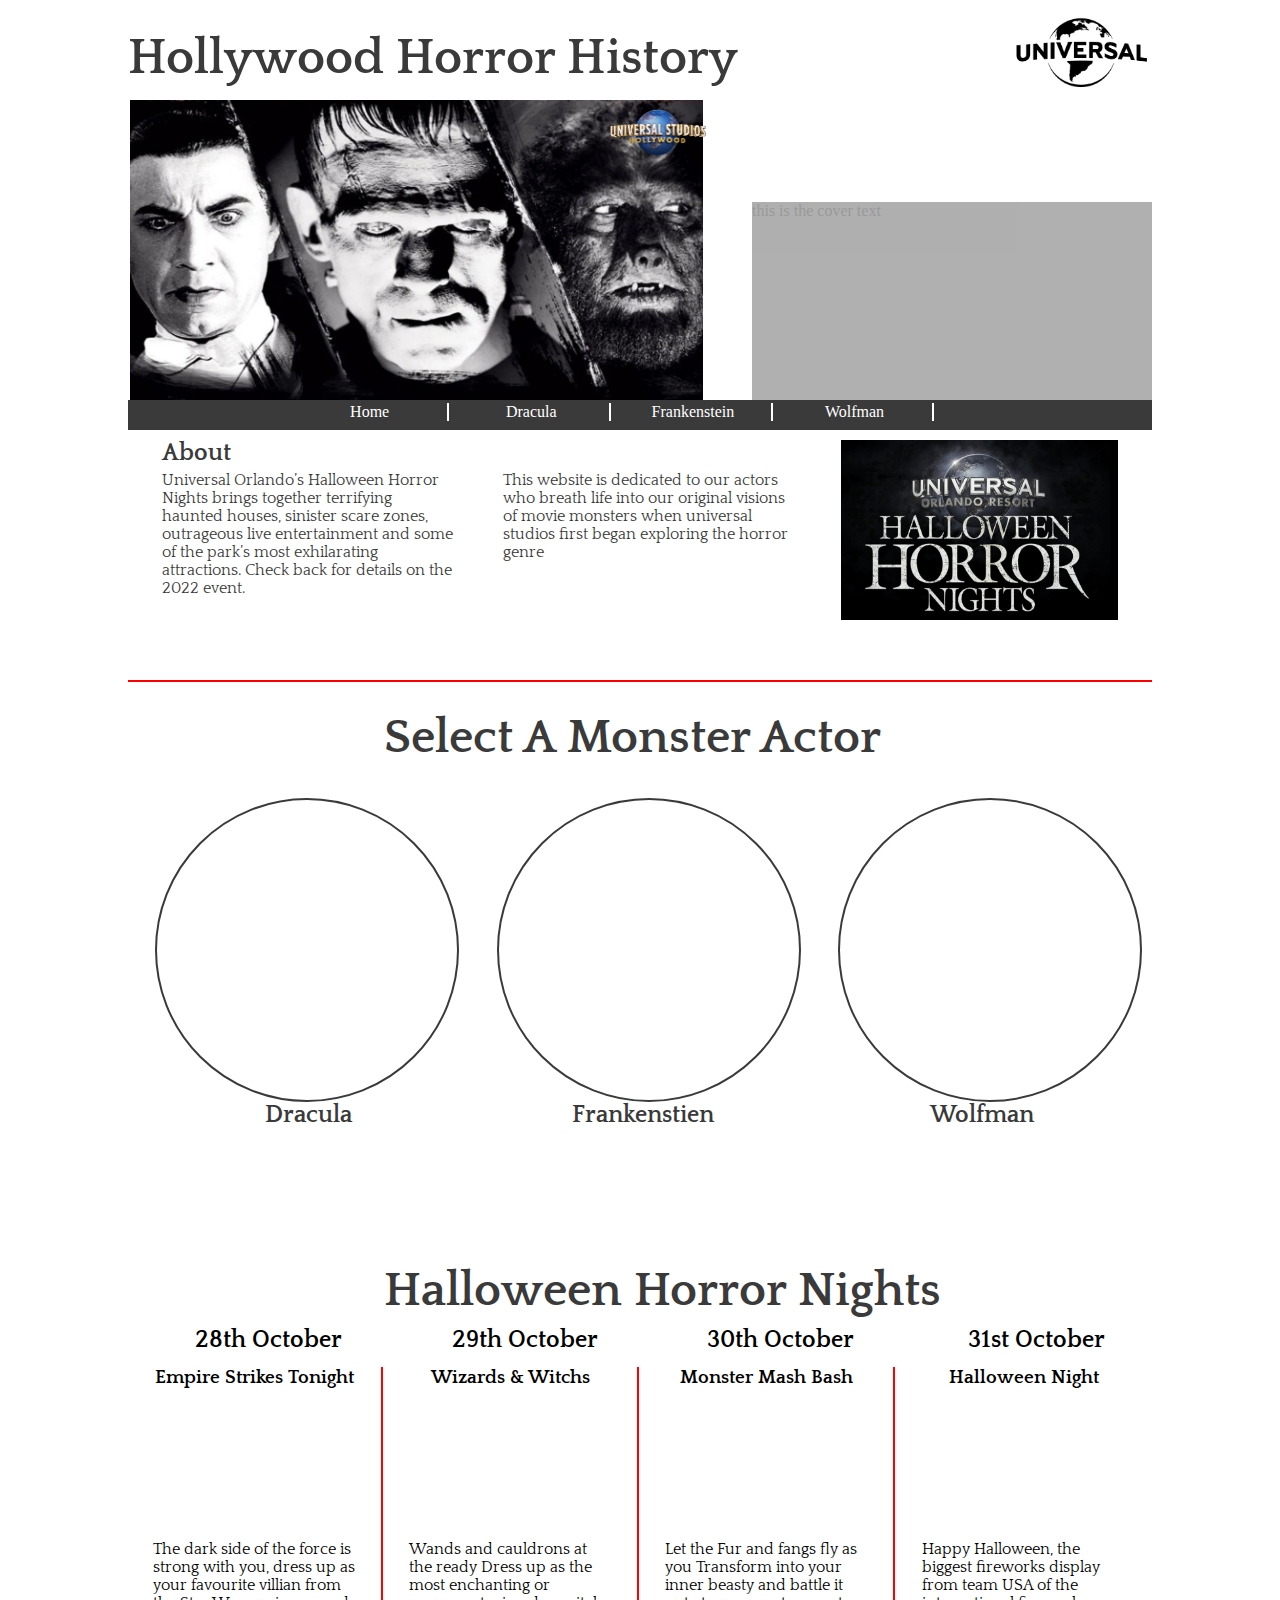
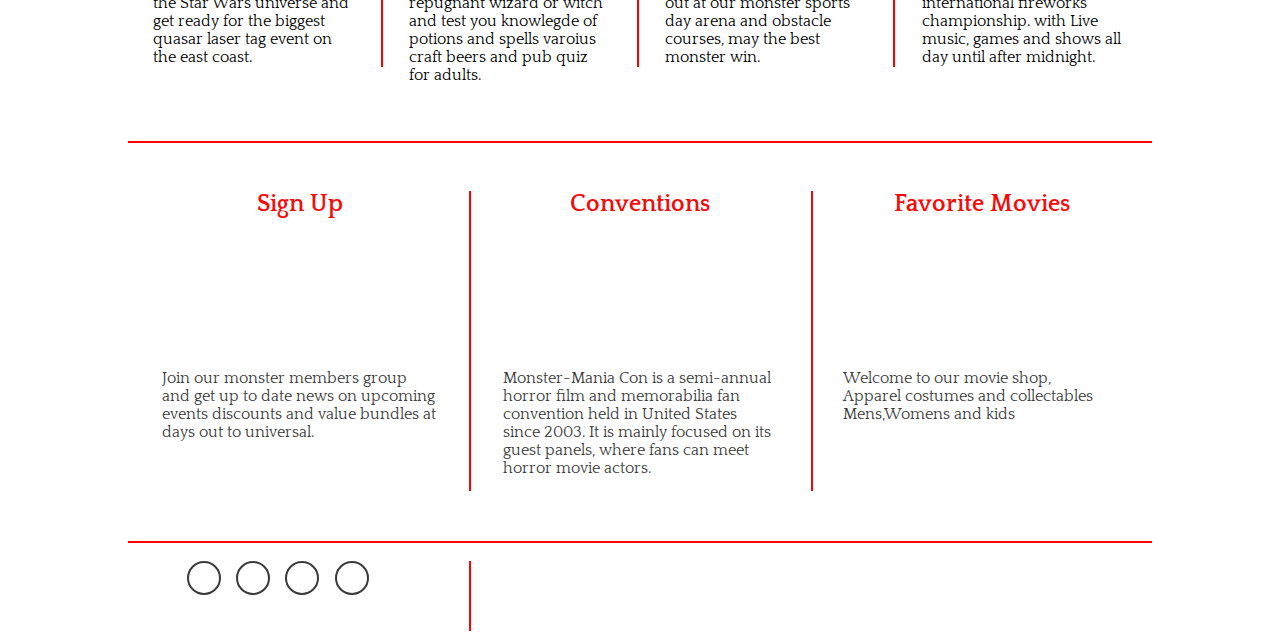
==== commit 3c1b16d3: "add final structure" ====
--- a/index.html
+++ b/index.html
@@ -139,22 +139,22 @@
                 </section>
                 <!--Event days times and whats on-->
                 <section class="part3">
-                    <div class="box-container2">
+                    <div class="box-container2 red-border3">
                         <h2 id="selection-text">Halloween Horror Nights</h2>
                         <div class="box2 nights">
                             <div class="heading-box1">
                                 <h2 class="mini-titles">28th October</h2>
                             </div>
-                            <div class="border-box1">
+                            <div class="border-box1 red-border2">
                                 <div class="text-box1">
                                     <h3 class="mini-titles">Empire Strikes Tonight</h3>
                                     <div class="horror-icon">
-                                    <i class="fa-brands fa-empire horror"></i>
+                                    <i id="star-icon" class="fa-brands fa-empire"></i>
                                     </div>
                                     <p>The dark side of the force is strong with you,
                                         dress up as your favourite villian from the Star Wars
                                         universe and get ready for the biggest quasar laser tag event 
-                                        on the west coast and game senarios like nowhere else in the world
+                                        on the east coast.
                                     </p>
                                 </div>
                             </div>
@@ -163,16 +163,16 @@
                             <div class="heading-box1">
                                 <h2 class="mini-titles">29th October</h2>
                             </div>
-                            <div class="border-box1">
+                            <div class="border-box1 red-border2">
                                 <div class="text-box1">
                                     <h3 class="mini-titles">Wizards & Witchs</h3>
                                     <div class="horror-icon">
-                                    <i class="fa-brands fa-wizards-of-the-coast horror"></i>
+                                    <i id="wiz-icon" class="fa-brands fa-wizards-of-the-coast horror"></i>
                                     </div>
                                     <p>Wands and cauldrons at the ready Dress up as 
                                         the most enchanting or repugnant wizard or witch
                                         and test you knowlegde of potions and spells 
-                                        varoius craft beers and pub quiz for adults
+                                        varoius craft beers and pub quiz for adults.
                                     </p>
                                 </div>
                             </div>
@@ -181,16 +181,16 @@
                             <div class="heading-box1">
                                 <h2 class="mini-titles">30th October</h2>
                             </div>
-                            <div class="border-box1">
+                            <div class="border-box1 red-border2">
                                 <div class="text-box1">
                                     <h3 class="mini-titles">Monster Mash Bash</h3>
                                     <div class="horror-icon">
-                                    <i class="fa-brands fa-wolf-pack-battalion horror"></i>
+                                    <i id="mash-icon"class="fa-brands fa-wolf-pack-battalion horror"></i>
                                     </div>
                                     <p>Let the Fur and fangs fly as you Transform into 
                                         your inner beasty and battle it out at our monster
-                                        sports day arena and obstacle courses may the best 
-                                        monster win
+                                        sports day arena and obstacle courses, may the best 
+                                        monster win.
                                     </p>
                                 </div>
                             </div>
@@ -203,7 +203,7 @@
                                 <div class="text-box1">
                                     <h3 class="mini-titles">Halloween Night</h3>
                                     <div class="horror-icon">
-                                    <i class="fa-brands fa-wolf-pack-battalion horror"></i>
+                                        <i id="hallow-icon" class="fa-solid fa-ghost"></i>
                                     </div>
                                     <p> Happy Halloween, the biggest fireworks display from
                                         team USA of the international fireworks championship.
@@ -217,12 +217,12 @@
                 <!-- With 2 and 3 wide column types defined -->
                 <!--just copy and paste to add new sections of content-->
                 <section class="part5">
-                    <div class="box-container1">
+                    <div class="box-container1 red-border3">
                         <div class="box1">
                             <div class="section-content-left">
-                                <div class="content-text-left">
+                                <div class="content-text-left red-border2">
                                     <div class="content-left">
-                                        <h2 class="mini-titles">Sign Up</h2>
+                                        <h2 class="mini-titles title-red">Sign Up</h2>
                                         <div class="fan-icon">
                                         <i class="fa-solid fa-id-card fan"></i>
                                         </div>
@@ -237,7 +237,7 @@
                                 <div class="section-content-center">
                                     <div class="content-text-center">
                                        <div class="content-center">
-                                             <h2 class="mini-titles">Conventions</h2>
+                                             <h2 class="mini-titles title-red">Conventions</h2>
                                              <div class="fan-icon">
                                              <i id="fan2" class="fa-solid fa-users fan"></i>
                                              </div>
@@ -252,13 +252,14 @@
                             </div>
                             <div class="box1">
                                 <div class="section-content-right"> 
-                                    <div class="content-text-right">
+                                    <div class="content-text-right red-border4">
                                         <div class="content-right">
-                                            <h2 class="mini-titles">Favorite Movies</h2>
+                                            <h2 class="mini-titles title-red">Favorite Movies</h2>
                                             <div class="fan-icon">
                                                 <i id="fan3" class="fa-solid fa-film"></i>
                                             </div>
-                                            <p class="fan-text">Welcome to our movie shop, Apparel costumes and collectables
+                                            <p class="fan-text">Welcome to our movie shop,<br>
+                                                Apparel costumes and collectables
                                                 Mens,Womens and kids
                                             </p>
                                         </div>
@@ -268,55 +269,54 @@
                         </div>
                 </section>
                 <!--footer holds links to social media-->
-            <footer>
-                <div class="foot-container">
+                <footer>
+                    <div class="foot-container">
+                        <div class="foot-box">
+                            <div class="foot-left">
+                               <div id="contain-left" class="link-container red-border2">
+                                    <a href="http://www.facebook.com" target="_blank" alt="This is a link to the facebook website" 
+                                    aria-label="Visit our facebook page (Opens in a new page)"> 
+                                        <div id="left-link" class="link-box">
+                                            <i id="face" class="fa-brands fa-facebook-f"></i></a>
+                                        </div>
+                                    </a>
+                                    <a href="http://www.twitter.com" target="_blank"  alt="This is a link to the twitter website"
+                                    aria-label="Visit our twitter page (Opens in a new page)"> 
+                                        <div class="link-box">
+                                            <i id="twitt"class="fa-brands fa-twitter"></i>
+                                        </div>
+                                    </a>
+                                    <a href="http://www.youtube.com" target="_blank"  alt="This is a link to the youtube website"
+                                    aria-label="Visit our youtube page (Opens in a new page)"> 
+                                        <div class="link-box">
+                                            <i id ="tube" class="fa-brands fa-youtube"></i>
+                                        </div>
+                                    <a href="http://www.instagram.com" target="_blank"  alt="This is a link to the instagram website"
+                                    aria-label="Visit our instagram page (Opens in a new page)"> 
+                                        <div id="right-link" class="link-box">
+                                            <i id="gram"class="fa-brands fa-instagram"></i>
+                                        </div>
+                                    </a>
+                                </div>
+                            </div>
+                        </div>
+                        <!--these boxes are for after the project-->
                     <div class="foot-box">
-                        <div class="foot-left">
-                           <div id="contain-left" class="link-container red-border">
-                                <a href="http://www.facebook.com" target="_blank" alt="This is a link to the facebook website" 
-                                aria-label="Visit our facebook page (Opens in a new page)"> 
-                                    <div id="left-link" class="link-box">
-                                        <i id="face" class="fa-brands fa-facebook-f"></i></a>
-                                    </div>
-                                </a>
-                                <a href="http://www.twitter.com" target="_blank"  alt="This is a link to the twitter website"
-                                aria-label="Visit our twitter page (Opens in a new page)"> 
-                                    <div class="link-box">
-                                        <i id="twitt"class="fa-brands fa-twitter"></i>
-                                    </div>
-                                </a>
-                                <a href="http://www.youtube.com" target="_blank"  alt="This is a link to the youtube website"
-                                aria-label="Visit our youtube page (Opens in a new page)"> 
-                                    <div class="link-box">
-                                        <i id ="tube" class="fa-brands fa-youtube"></i>
-                                    </div>
-                                <a href="http://www.instagram.com" target="_blank"  alt="This is a link to the instagram website"
-                                aria-label="Visit our instagram page (Opens in a new page)"> 
-                                    <div id="right-link" class="link-box">
-                                        <i id="gram"class="fa-brands fa-instagram"></i>
-                                    </div>
-                                </a>
-                            </div>
-                        </div>
-                    </div>
-                <div class="foot-box">
-                        <div class="foot-center">
-                            <div class="foot-text1">
-                                Quote
-                            </div>
-                        </div>
-                    </div>
-                    <div class="foot-box">
-                        <div class="foot-right"> 
-                            <div class="foot-text2">
+                            <div class="foot-center">
                                 <div class="foot-text1">
-                                    Quote
-                                </div>
-                            </div>
-                        </div>
-                    </div>
-                </div>
-            </footer>
+                                </div>
+                            </div>
+                        </div>
+                        <div class="foot-box">
+                            <div class="foot-right"> 
+                                <div class="foot-text2">
+                                    <div class="foot-text1">
+                                    </div>
+                                </div>
+                            </div>
+                        </div>
+                    </div>
+                </footer>
         </main> 
         <!--copy and pasted script from love running project-->
         <script src="https://kit.fontawesome.com/d88aa43aec.js" crossorigin="anonymous"></script> 
--- a/assets/css/style.css
+++ b/assets/css/style.css
@@ -246,19 +246,15 @@
     margin:0 10% 0 10%;
     height:300px;
     width:80%;
-    background-color: orange;
 }
 .heading-box2{
     height:40px;
     width:90%;
-    background-color: aliceblue;
     padding-left:5%;
 }
 .border-box2{
     height:300px;
     width:99.5%;
-    background-color: purple;
-
 }
 .border-box2none{
     border: none;
@@ -515,6 +511,12 @@
     height: 300px;    
     width: 90%;
 }
+/*legacy content*/
+#side-bela{
+    height: 100%;
+    width: 100%;
+    background-color: black;
+}
 /* footer section of website*/
 footer{
     float: left;
@@ -638,6 +640,11 @@
     margin: 10px 0 0 0;
 }
 /*horror night icons*/
+.horror-icon{
+    margin: 0 20% 0 20%;
+    height: 152px;
+    width:60%;
+    }
 #star-icon{
     margin: 10% 30% 20% 10%;
     color:#3a3a3a;
@@ -678,12 +685,6 @@
     color:aqua;
     font-size: 130px; 
 }
-.horror-icon{
-    margin: 0 20% 0 20%;
-    height: 152px;
-    width:60%;
-    background-color: #fff;
-    }
 
 /* fan icons*/
 .fan-icon{
@@ -698,7 +699,7 @@
 }
 .fan:hover{
     margin: 0 10% 10% 0;
-    color:red;
+    color:skyblue;
     font-size: 150px;
 }
 #fan2{
@@ -708,7 +709,7 @@
 }
 #fan2:hover{
     margin: 5% 0 0 0;
-    color:red;
+    color:slateblue;
     font-size: 140px;
 }
 #fan3{
@@ -718,7 +719,7 @@
 }
 #fan3:hover{
     margin: 0 0 0 10%;
-    color:red;
+    color:slategray;
     font-size: 150px;
 }
 .fan-text{
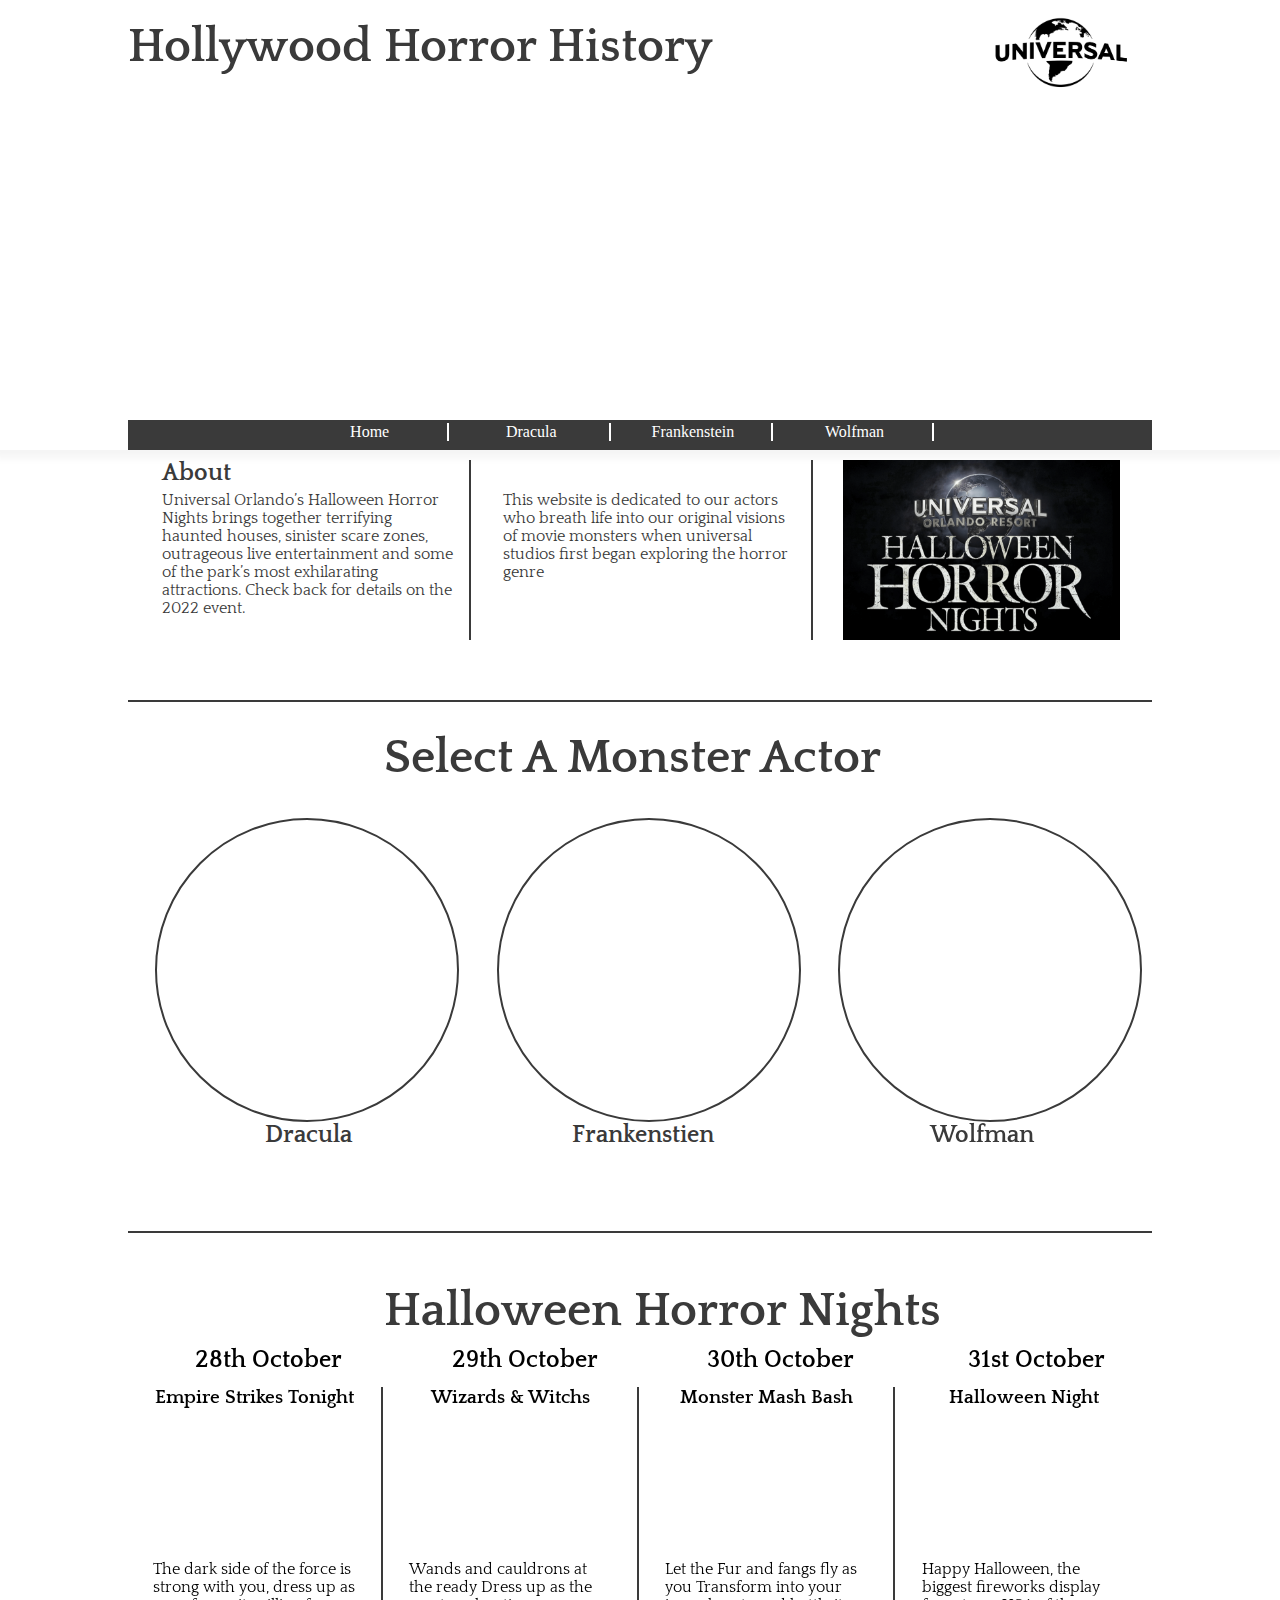
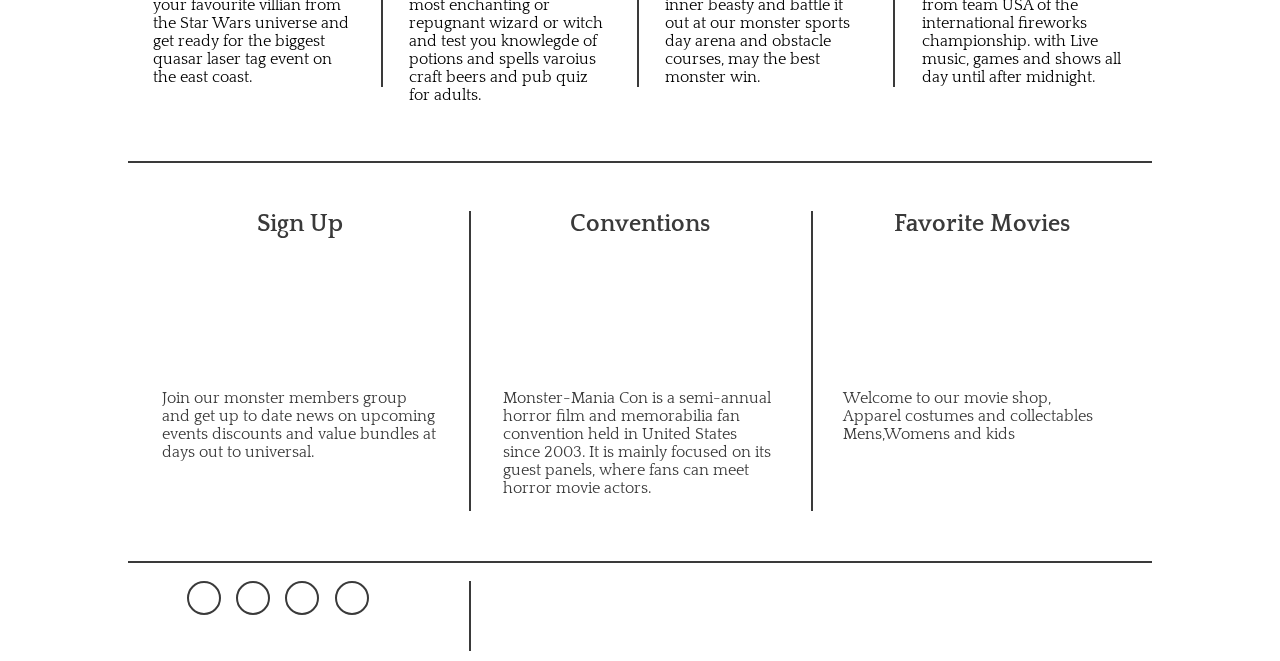
==== commit 33af256f: "fixing minor errors,spacing of content and colors of borders" ====
--- a/index.html
+++ b/index.html
@@ -6,7 +6,7 @@
         <meta name="viewport" content="width=device-width, initial-scale=1.0">
         <title>Hollywood Horror History</title>
         <!-- link to stylesheet for this website -->
-        <link rel="stylesheet" type="text/css" href="/assets/css/style.css">
+        <link rel="stylesheet" type="text/css" href="assets/css/style.css">
         <link rel="preconnect" href="https://fonts.googleapis.com">
         <link rel="preconnect" href="https://fonts.gstatic.com" crossorigin>
         <link href="https://fonts.googleapis.com/css2?family=Quattrocento:wght@400;700&family=Roboto:wght@300&display=swap" rel="stylesheet">
@@ -19,9 +19,9 @@
                 <h1 class="title">Hollywood Horror History</h1>
                 </div>
                 <div class="logo-container">
-                    <a class="logo1" href="index.html" rel="noopener" alt="site logo of universal studios"
-                    aria-label="opens hollywood horror history main website page">
-                        <img  src="/assets/images/Universal-Logo.png"></a>
+                    <a class="logo1" href="form.html" rel="noopener" alt="site logo of universal studios"
+                    aria-label="Become a member (opens hollywood horror membership page main website page)">
+                        <img  src="assets/images/Universal-Logo.png"></a>
                 </div>
             </div>
             <!--this will hold the hero image and a transparent panel with relavent information-->
@@ -29,7 +29,7 @@
                 <div class="hero-box">
                     <div id="hero-image">
                         <div id="cover">
-                            this is the cover text
+                            <iframe id="opening-video" src="https://www.youtube.com/embed/LKaU8tSVmKM" title="YouTube video player" frameborder="0" allow="accelerometer; autoplay; clipboard-write; encrypted-media; gyroscope; picture-in-picture" allowfullscreen></iframe>
                             <div id="universal-hollywood">
                             </div>
                         </div>
@@ -56,7 +56,7 @@
         <!-- about section-->
         <main id="welcome-main">
             <section class="part1">
-                <div class="box-container1 red-border3">
+                <div class="box-container1 grey-border3">
                     <div class="box1">
                         <div class="top-content-left">
                             <div class="top-text-left grey-border2">
@@ -86,7 +86,7 @@
                         </div>
                         <div class="box1">
                             <div class="top-content-right"> 
-                                <div class="top-text-right">
+                                <div class="top-text-right grey-border4">
                                     <div class="about-right">
                                         <h2></h2>
                                         <a href="https://www.universalorlando.com/web/en/us/things-to-do/events/halloween-horror-nights">
@@ -102,14 +102,14 @@
                 </section>
                 <!--Monster box icons-->
             <section class="part2">
-                    <div class="box-container2">
+                    <div class="box-container2 grey-border3">
                         <h2 id="selection-text">Select A Monster Actor</h2>
                         <div class="box1">
                             <a id="red-link" href="drac.html" rel="noopener"  
                             alt=" black and white circlular image of the actor bela lugosi as dracula"  
                             aria-label="brings you to bela lugosis page">
                             <div class="monster-dracula">
-                                <img src="/assets/images/drac-icon.jpg">
+                                <img src="assets/images/drac-icon.jpg">
                             </div>
                             
                             <h2 class="drac-name">Dracula</h2>
@@ -120,7 +120,7 @@
                                 alt=" black and white circlular image of the actor borris karloff as frankenstien"
                                 aria-label="brings you to borris karloff page">
                                 <div class="monster-frankenstien">
-                                    <img src="/assets/images/frank-icon.jpg">
+                                    <img src="assets/images/frank-icon.jpg">
                                     </div>
                                 <h2 class="frank-name">Frankenstien</h2>
                                 </a>
@@ -130,7 +130,7 @@
                                 alt=" black and white circlular image of the actor lon chaney jr. as wolfman"
                                 aria-label="brings you to lon chaney jr. page">
                                 <div class="monster-wolfman">
-                                    <img src="/assets/images/wolf-icon.jpg">
+                                    <img src="assets/images/wolf-icon.jpg">
                                 </div>
                                 <h2 class="wolf-name">Wolfman</h2>
                             </a>
@@ -139,13 +139,13 @@
                 </section>
                 <!--Event days times and whats on-->
                 <section class="part3">
-                    <div class="box-container2 red-border3">
+                    <div class="box-container2 grey-border3">
                         <h2 id="selection-text">Halloween Horror Nights</h2>
                         <div class="box2 nights">
                             <div class="heading-box1">
                                 <h2 class="mini-titles">28th October</h2>
                             </div>
-                            <div class="border-box1 red-border2">
+                            <div class="border-box1 grey-border2">
                                 <div class="text-box1">
                                     <h3 class="mini-titles">Empire Strikes Tonight</h3>
                                     <div class="horror-icon">
@@ -163,7 +163,7 @@
                             <div class="heading-box1">
                                 <h2 class="mini-titles">29th October</h2>
                             </div>
-                            <div class="border-box1 red-border2">
+                            <div class="border-box1 grey-border2">
                                 <div class="text-box1">
                                     <h3 class="mini-titles">Wizards & Witchs</h3>
                                     <div class="horror-icon">
@@ -181,7 +181,7 @@
                             <div class="heading-box1">
                                 <h2 class="mini-titles">30th October</h2>
                             </div>
-                            <div class="border-box1 red-border2">
+                            <div class="border-box1 grey-border2">
                                 <div class="text-box1">
                                     <h3 class="mini-titles">Monster Mash Bash</h3>
                                     <div class="horror-icon">
@@ -217,14 +217,17 @@
                 <!-- With 2 and 3 wide column types defined -->
                 <!--just copy and paste to add new sections of content-->
                 <section class="part5">
-                    <div class="box-container1 red-border3">
+                    <div class="box-container1 grey-border3">
                         <div class="box1">
                             <div class="section-content-left">
-                                <div class="content-text-left red-border2">
+                                <div class="content-text-left grey-border2">
                                     <div class="content-left">
-                                        <h2 class="mini-titles title-red">Sign Up</h2>
+                                        <h2 class="mini-titles title-grey">Sign Up</h2>
                                         <div class="fan-icon">
-                                        <i class="fa-solid fa-id-card fan"></i>
+                                            <a href="form.html" rel="noopener" alt="site logo of universal studios"
+                                            aria-label="opens hollywood horror history main website page">
+                                                <i class="fa-solid fa-id-card fan"></i>
+                                            </a>
                                         </div>
                                         <p>Join our monster members group and get up to date news on upcoming events
                                             discounts and value bundles at days out to universal.
@@ -237,7 +240,7 @@
                                 <div class="section-content-center">
                                     <div class="content-text-center">
                                        <div class="content-center">
-                                             <h2 class="mini-titles title-red">Conventions</h2>
+                                             <h2 class="mini-titles title-grey">Conventions</h2>
                                              <div class="fan-icon">
                                              <i id="fan2" class="fa-solid fa-users fan"></i>
                                              </div>
@@ -252,9 +255,9 @@
                             </div>
                             <div class="box1">
                                 <div class="section-content-right"> 
-                                    <div class="content-text-right red-border4">
+                                    <div class="content-text-right grey-border4">
                                         <div class="content-right">
-                                            <h2 class="mini-titles title-red">Favorite Movies</h2>
+                                            <h2 class="mini-titles title-grey">Favorite Movies</h2>
                                             <div class="fan-icon">
                                                 <i id="fan3" class="fa-solid fa-film"></i>
                                             </div>
@@ -273,7 +276,7 @@
                     <div class="foot-container">
                         <div class="foot-box">
                             <div class="foot-left">
-                               <div id="contain-left" class="link-container red-border2">
+                               <div id="contain-left" class="link-container grey-border2">
                                     <a href="http://www.facebook.com" target="_blank" alt="This is a link to the facebook website" 
                                     aria-label="Visit our facebook page (Opens in a new page)"> 
                                         <div id="left-link" class="link-box">
--- a/assets/css/style.css
+++ b/assets/css/style.css
@@ -3,6 +3,12 @@
     padding: 0;
     border:none;
 }
+body{
+    background-image: url(https://cdn.shopify.com/s/files/1/2690/5604/products/Screenshot2021-06-07at14.07.54_2048x.png?v=1623071288);
+    background-size: cover;
+    background-repeat: no-repeat;
+    box-shadow: 0 0 8px 8px whitesmoke;
+}
 h2, h3{
     font-family: 'Quattrocento', serif; 
 }
@@ -11,6 +17,7 @@
     width: 100%;
     height:400px;
     padding:0;
+    margin: 0 0 20px 0;
 }
 /* header content */
 /* main title of the page and thier alternatives*/
@@ -26,16 +33,19 @@
 .title-box{
     float: left;
     height:100px;
-    width:60%;
+    width:58%;
 }
 .title{
+    position:relative;
+    top:-10px;
    font-family: 'Quattrocento', serif;
    font-weight: bold;
-   font-size: 50px;
+   font-size: 300%;
    padding: 5% 0 0 0;
    color:#3a3a3a;
 }
 .title em{
+    font-family: 'Roboto', sans-serif;
     color:#3a3a3a;
 }
 #bela-title{
@@ -46,6 +56,9 @@
 }
 #lon-title{
     color:orange;
+}
+#form-title{
+    color:aqua;
 }
 /* This is the logo section */
 .logo-container{
@@ -77,12 +90,45 @@
 }
 #cover{
     color: black;
-    margin: 10% 0 0 0;
+    margin: 0 0 0 0;
     float: right;
-    height: 200px;
-    width:400px;
-    background-color:#3a3a3a;
+    height: 800px;
+    width:470px;
+}
+#red-cover{
+    color:#fff;
+    margin: 0 0 0 0;
+    float: right;
+    height: 800px;
+    width:470px;
+    background-color:crimson;
     opacity: 40%;
+}
+#green-cover{
+    color:#fff;
+    margin: 0 0 0 0;
+    float: right;
+    height: 800px;
+    width:470px;
+    background-color:green;
+    opacity: 40%;
+}
+#form-cover{
+    color:#fff;
+    margin: 0 0 0 0;
+    float: right;
+    height: 800px;
+    width:470px;
+    background-color:black;
+    opacity: 100%;
+}
+#orange-cover{
+    color:#fff;
+    float: right;
+    height: 800px;
+    width:470px;
+    background-color:orange;
+    opacity: 60%;
 }
 #universal-hollywood{
     height: 100px;
@@ -94,8 +140,32 @@
     width: 100%;
 }
 .img{
-    background-image: url(/assets/images/universal-classic-monsters-index.jpg);
-    background-size:contain;
+    background-image: url(https://craiggalordev.github.io/first_project/assets/images/universal-classic-monsters-index.jpg);
+    background-size:50%;
+    background-position: 2px;
+    background-repeat: no-repeat;
+    height:300px;
+    width:1200px;
+}
+.lugosi{
+    background-image: url(https://craiggalordev.github.io/first_project/assets/images/bela-header.webp);
+    background-size:50%;
+    background-position: 2px;
+    background-repeat: no-repeat;
+    height:300px;
+    width:1200px;
+}
+.karloff{
+    background-image: url(https://craiggalordev.github.io/first_project/assets/images/Boris_Karloff.jpg);
+    background-size:50%;
+    background-position: 2px;
+    background-repeat: no-repeat;
+    height:300px;
+    width:1200px;
+}
+.chaney{
+    background-image: url(https://craiggalordev.github.io/first_project/assets/images/lon-chaney.jpg);
+    background-size:50%;
     background-position: 2px;
     background-repeat: no-repeat;
     height:300px;
@@ -105,13 +175,13 @@
     margin: 0 0 0 40%;
     height: 80px;
     width: 100px;
-    background-image: url(/assets/images/ush-header-logo-b.webp);
+    background-image: url(https://craiggalordev.github.io/first_project/assets/images/ush-header-logo-b.webp);
     background-size: contain ;
     background-repeat: no-repeat;
 }
 /* main navigation for website */
 nav{
-    margin: 0 0 0 10%;
+    margin: 0 10px 0 10%;
     height:30px;
     width:80%;
     background-color: #3a3a3a;
@@ -224,12 +294,6 @@
     height: 400px;
     width: 50%;
 }
-.video{
-    margin: 0 0 0 0;
-    float: left; 
-    height: 400px;
-    width: 50%;
-}
 .heading-box1{
     height:40px;
     width:90%;
@@ -263,7 +327,6 @@
     margin:0 0 0 5%;
     height:300px;
     width:90%;
-    background-color: orange;
 }
 /* this box is for video media*/
 /* About section columns*/
@@ -735,14 +798,24 @@
     color:crimson;
 }
 .boris-titles{
-    color:green;
+    color:lime;
 }
 .lon-titles{
     color:orangered;
 }
+.title-grey{
+    color:#3a3a3a;
+    }
 .title-red{
-color:rgb(247, 10, 10);
-}
+color:rgb(255, 0, 0);
+}
+.title-green{
+    color:lime;
+}
+.title-orange{
+    color:orange;
+}
+
 /* this keeps the heading spacing but hides unwanted text*/
 .hide{
     color: transparent;
@@ -757,23 +830,283 @@
 .no-border{
 border: none;
 }
-.red-border{
-    border-color: 2px solid rgb(247, 10, 10);
-}
-.green-border{
-    border-color: 2px solid green;
-}
-.orange-border{
-    border-color: 2px solid orangered;
+.grey-border1{
+    border-top: 2px solid #3a3a3a;
+}
+.grey-border2{
+    border-right: 2px solid #3a3a3a;
+}
+.grey-border3{
+    border-bottom: 2px solid #3a3a3a;
+}
+.grey-border4{
+    border-left: 2px solid #3a3a3a;
 }
 .red-border1{
-    border-top: 2px solid red;
+    border-top: 2px solid crimson;
 }
 .red-border2{
-    border-right: 2px solid red;
+    border-right: 2px solid crimson;
 }
 .red-border3{
-    border-bottom: 2px solid red;
+    border-bottom: 2px solid crimson;
 }
 .red-border4{
-    border-left: 2px solid red;}+    border-left: 2px solid crimson;
+}
+.green-border1{
+    border-top: 2px solid green;
+}
+.green-border2{
+    border-right: 2px solid green;
+}
+.green-border3{
+    border-bottom: 2px solid green;
+}
+.green-border4{
+    border-left: 2px solid green;
+}
+.orange-border1{
+    border-top: 2px solid rgb(255, 166, 0);
+}
+.orange-border2{
+    border-right: 2px solid rgb(255, 166, 0);
+}
+.orange-border3{
+    border-bottom: 2px solid rgb(255, 166, 0);
+}
+.orange-border4{
+    border-left: 2px solid rgb(255, 166, 0);
+}
+    /*images for website*/
+.pic-border{
+    overflow: hidden;
+            }
+#bela-pic1{
+background-image: url(https://craiggalordev.github.io/first_project/assets/images/bela-pic1.jpg);
+background-repeat: no-repeat;
+background-size:contain;
+margin: -12% 0 0 0;
+height:265%;
+width:100%;
+}
+#bela-pic2{
+background-image: url(https://craiggalordev.github.io/first_project/assets/images/bela-pic2.png);
+background-size:contain;
+background-repeat: no-repeat;
+height:130%;
+width:110%;
+}
+#bela-pic3{
+    background-image: url(https://craiggalordev.github.io/first_project/assets/images/bela-pic3.jpg);
+    background-size:contain;
+    background-repeat: no-repeat;
+    height:110%;
+    width:100%;
+    }
+#fade-red{
+    float: left;
+    height: 100%;
+    width: 99%;
+    background-color:red;
+    opacity: 60%;
+}
+#fade-red:hover{
+    background-color:red;
+    opacity: 0%;
+}
+#boris-pic1{
+    background-image: url(https://craiggalordev.github.io/first_project/assets/images/boris-pic2alpha.jpg);
+    background-size:contain;
+    float: left;
+    background-repeat: no-repeat;
+    margin: 0 0 0 0;
+    height:140%;
+    width:50%;
+}
+#boris-pic4{
+    background-image: url(https://craiggalordev.github.io/first_project/assets/images/boris-pic1.jpg);
+    background-size: contain;
+    float: right;
+    background-repeat: no-repeat;
+    margin: 0 0 0 0;
+    height:130%;
+    width:50%;
+}
+#boris-pic2{
+    background-image: url(https://craiggalordev.github.io/first_project/assets/images/boris-pic2.jpg);
+    background-size:contain;
+    background-repeat: no-repeat;
+    margin: -17% 0 0 -2%;
+    height:210%;
+    width:180%;
+}
+#boris-pic3{
+    background-image: url(https://craiggalordev.github.io/first_project/assets/images/boris-pic3.jpg);
+    background-repeat: no-repeat;
+    background-size: contain;
+    height:102%;
+    width:108%;
+}
+#fade-green{
+    float: left;
+    height: 100%;
+    width: 100%;
+    background-color:lime;
+    opacity: 50%;
+}
+#fade-green:hover{
+    background-color: lime;
+    opacity: 0%;
+}
+#chaney-pic1{
+    background-image: url(https://craiggalordev.github.io/first_project/assets/images/chaney-pic1.jpg);
+    background-size:contain;
+    background-repeat: no-repeat;
+    margin: 0 0 0 0;
+    height:205%;
+    width:100%;
+    overflow: hidden;
+    }
+#chaney-pic2{
+    background-image: url(https://craiggalordev.github.io/first_project/assets/images/chaney-pic2.jpg);
+    background-size:contain;
+    background-repeat: no-repeat;
+    margin: 0 0 0 0;
+    height:130%;
+    width:100%;
+    }
+#chaney-pic3{
+    background-image: url(https://craiggalordev.github.io/first_project/assets/images/chaney-pic3.jpg);
+    background-repeat: no-repeat;
+    background-size: contain;
+    height:119%;
+    width:110%;
+    }
+#fade-orange{
+    float: left;
+    height: 100%;
+    width: 100%;
+    background-color: orange;
+    opacity: 60%;
+}
+#fade-orange:hover{
+    background-color: orange;
+    opacity: 0%;
+}/*media videos*/
+.video{
+    margin: 0 0 0 0;
+    float: left; 
+    height: 400px;
+    width: 50%;
+}
+#opening-video{
+    width:485px;
+    height:300px;
+}
+/*paragraph spacing and styling*/ 
+.p-line-space{
+    font-size: 14px;
+    line-height: 20px;
+    margin: 0 0 6px 0;
+}
+/*Cover styling*/
+.cover-qoute{
+    text-align: center;;
+    font-size:larger;
+}
+.cover-mark-top{
+    font-size: 50px;
+}
+.cover-mark-bottom{
+    margin: 0 0 0 200px;
+    font-size: 50px;
+}
+.cover-sig{
+    text-align: center;
+}
+/* this is the form section*/
+.form-img{
+    background-image: url(https://craiggalordev.github.io/first_project/assets/images/hhn-logo-Large.png);
+    background-size:40%;
+    background-color: black;
+    background-position: 2px;
+    background-repeat: no-repeat;
+    height:300px;
+    width:1200px;
+}
+.signup-form{
+    width: 100%;
+    height:100% ;
+    padding: 30px;
+    opacity: 100%;
+}
+label{
+    margin: 10px 20px 10px 0;
+    height:20px;
+    width: 10%;
+    clear:right;
+}
+input{
+    color:#fff;
+    background:transparent;
+    margin: 10px 50px 10px 0;
+    height:22px;
+    width: 60%;
+    clear:right;
+    border: 2px solid #fff;
+}
+.text-input:hover{
+    border: 2px solid aqua;
+}
+#fname{
+    margin: 10px 50px 10px 10px;
+}
+#lname{
+    margin: 10px 50px 10px 11px;
+}
+#email{
+    margin:10px 50px 10px 7px;
+}
+#submit{
+    color: #000;
+    background-color: #fff;
+    width: 85%;
+    margin:10px 0px 10px 0px;
+}
+#submit:hover{
+    color:#3a3a3a;
+    background-color:aqua;
+}
+#form-title{
+    color: aqua;
+    margin:10px 60px 10px 0px;
+    text-align: center;
+}
+/*media screen size alterations*/
+@media (max-width: 951px) {
+    .title-container{
+        height:85px;
+        width:80%;
+        margin: 0 0 0 10%;
+        padding: 0;
+    }
+    .title-box{
+        float: left;
+        height:100px;
+        width:60%;
+    }
+    .title{
+       font-size: 36px;
+       padding: 20px 0 0 0;
+       
+    }
+    .img{
+        margin: 0 0 0 -23%;
+    }
+    .about{
+        font-size: 16px;
+    }
+    
+    
+}